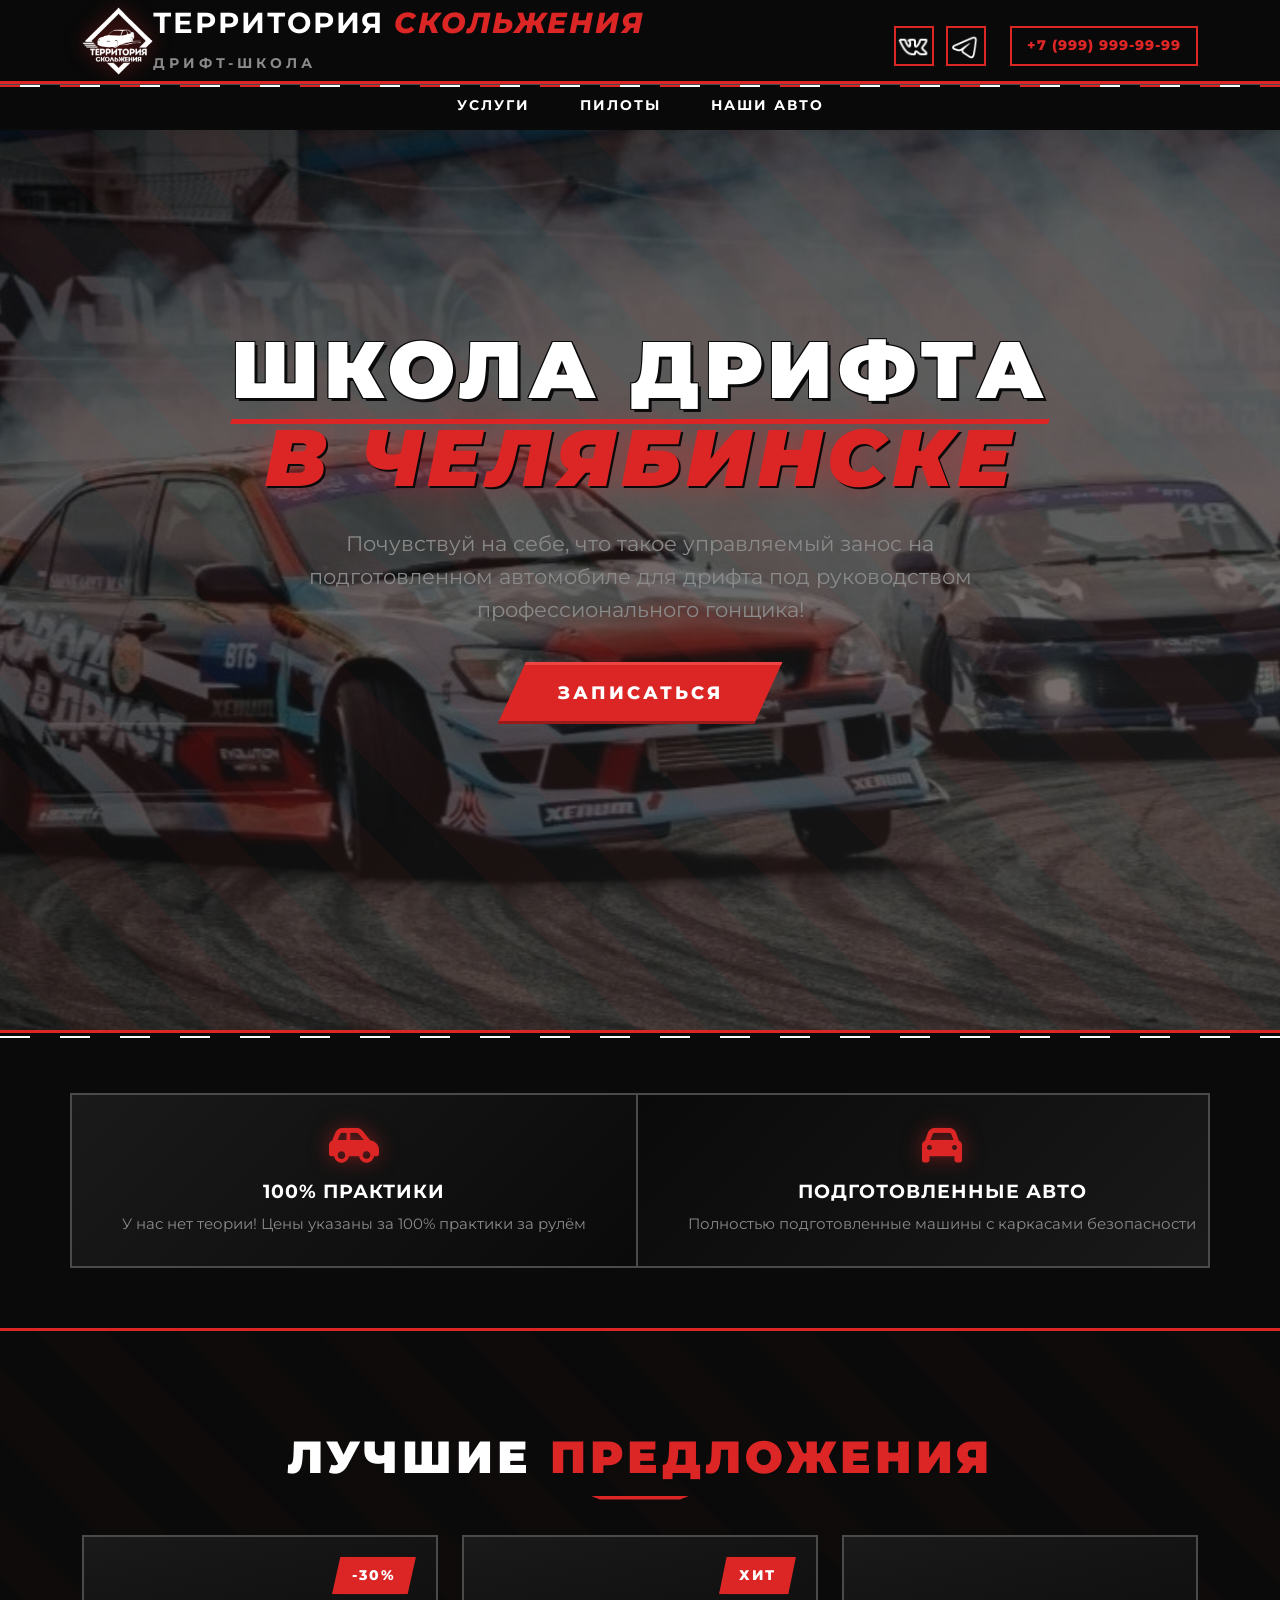
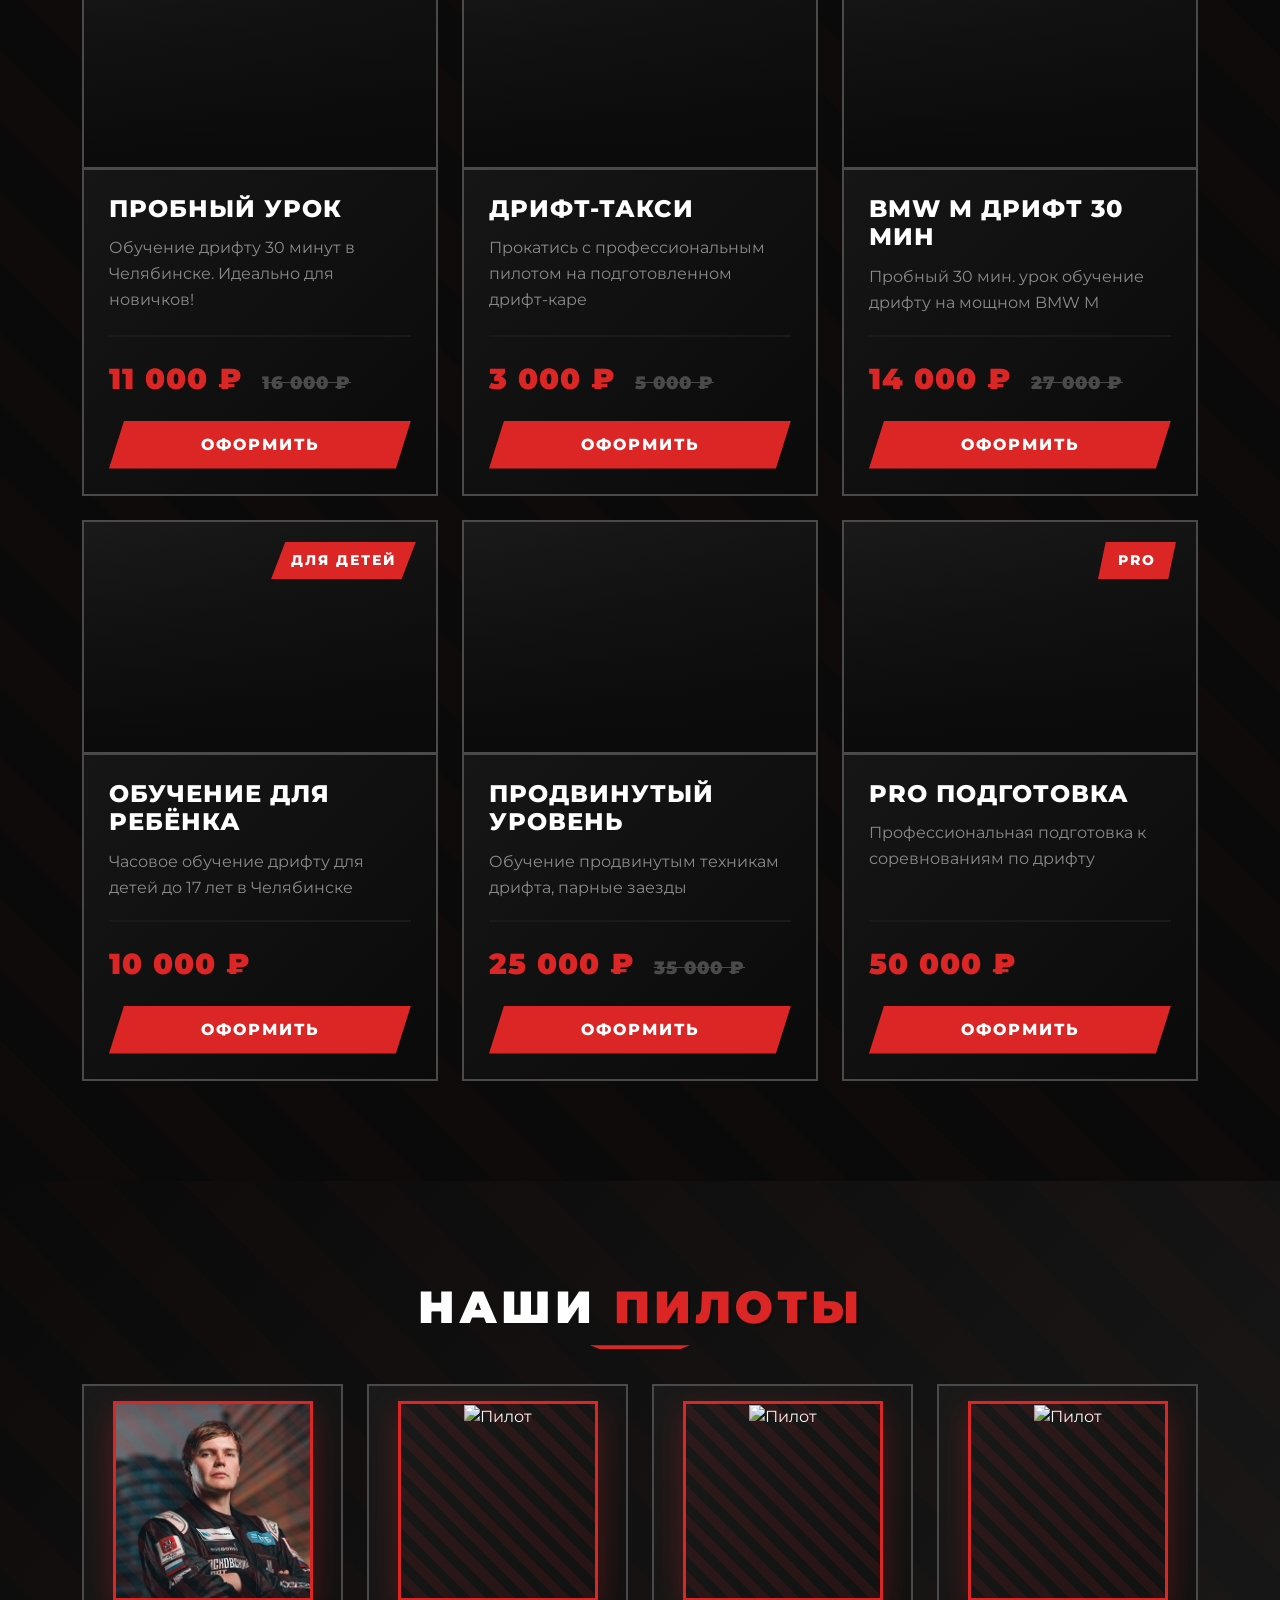
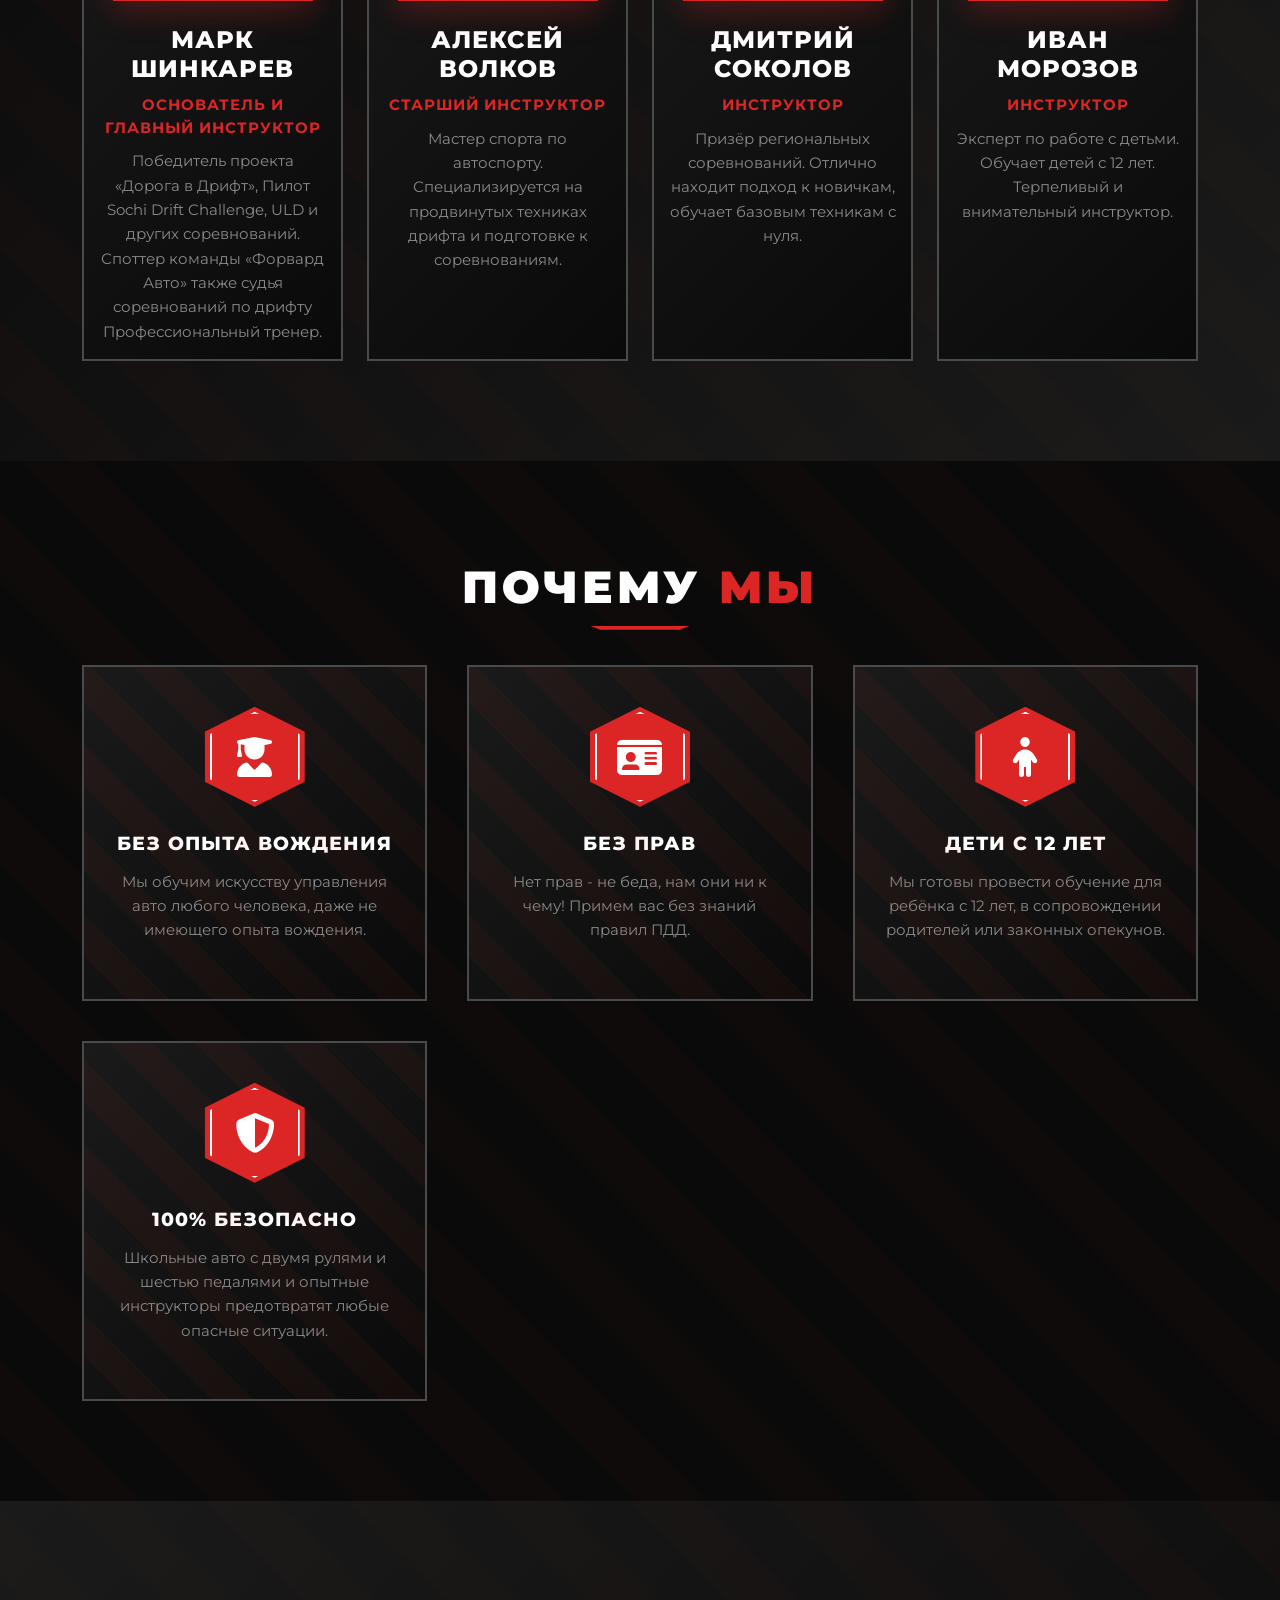
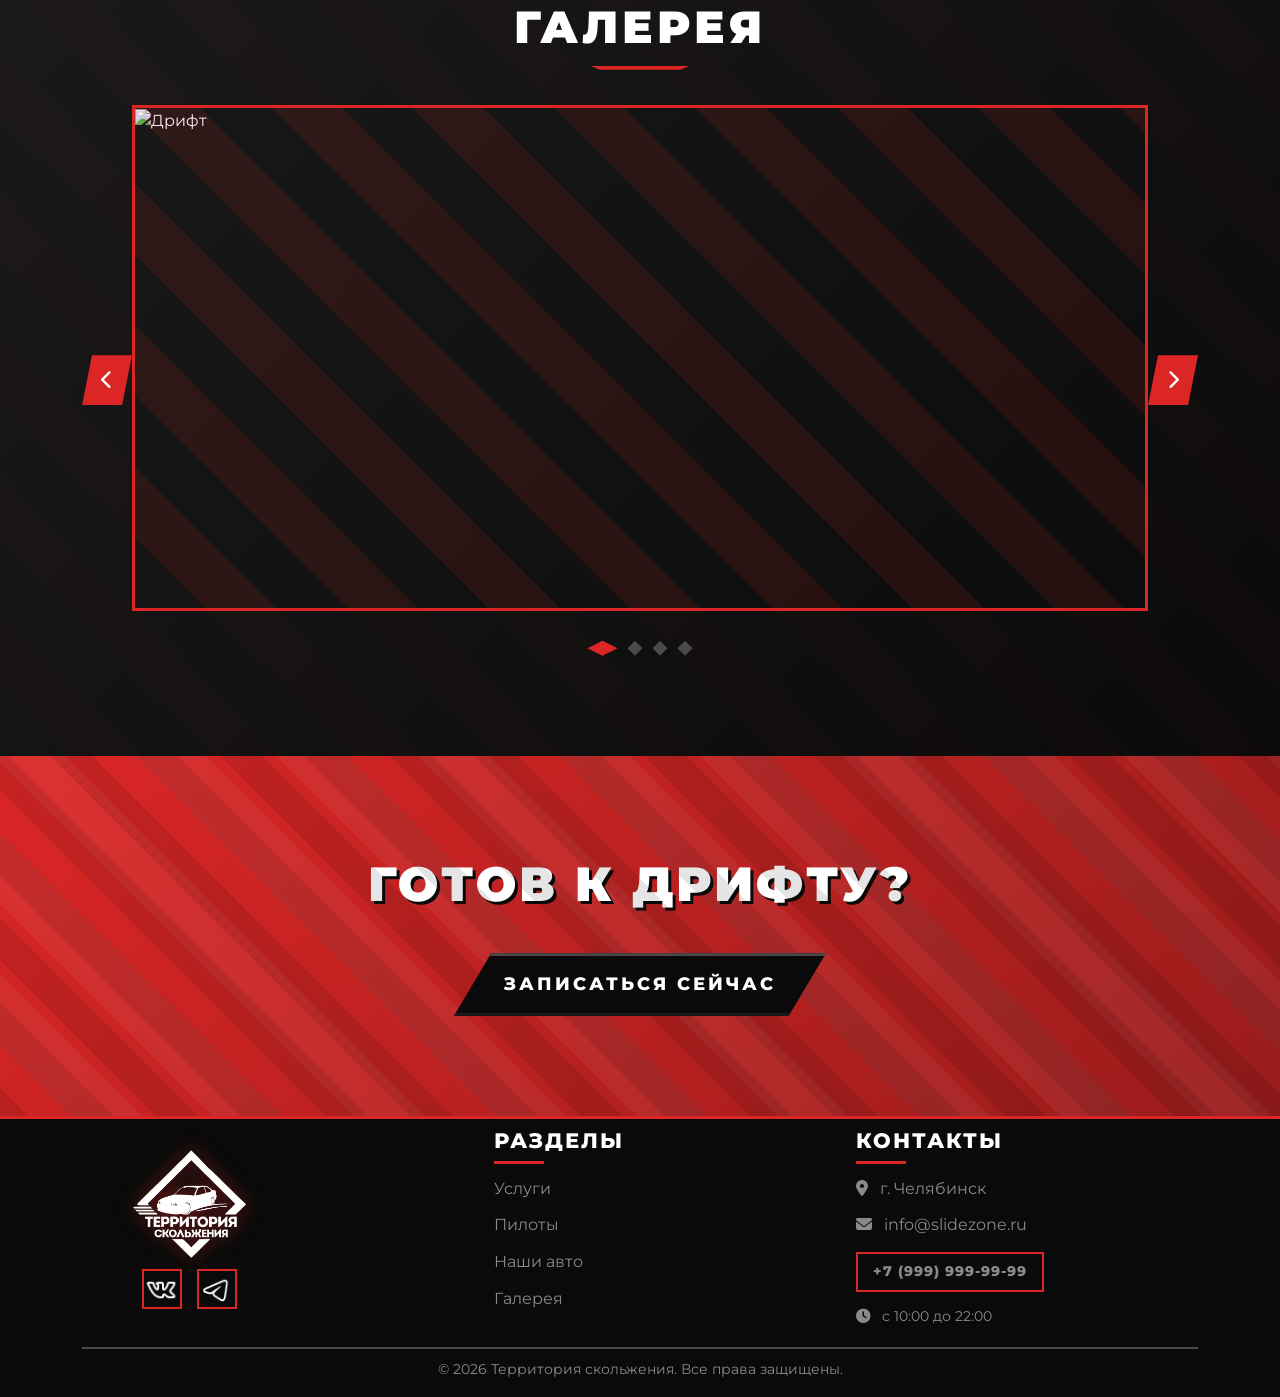
==== index.html @ b9ebabe1 "Add files via upload" ====
<!-- index.html -->
<!DOCTYPE html>
<html lang="ru">
  <head>
    <meta charset="utf-8" />
    <meta name="viewport" content="width=device-width, initial-scale=1" />
    <title>Территория скольжения — дрифт школа в Челябинске</title>
    <link
      href="https://cdn.jsdelivr.net/npm/bootstrap@5.3.3/dist/css/bootstrap.min.css"
      rel="stylesheet"
    />
    <link
      rel="stylesheet"
      href="https://cdnjs.cloudflare.com/ajax/libs/font-awesome/6.4.0/css/all.min.css"
    />
    <link
      href="https://fonts.googleapis.com/css2?family=Montserrat:ital,wght@0,400;0,600;0,700;1,600&display=swap"
      rel="stylesheet"
    />
    <link rel="stylesheet" href="style.css" />
  </head>
  <body>
    <!-- NAVBAR WRAPPER -->
    <nav class="navbar-wrapper fixed-top">
      <div class="navbar-top-section" id="navbarTop">
        <div class="container">
          <div class="navbar-top">
            <a class="navbar-brand d-flex align-items-center" href="index.html">
              <img src="img/image-Photoroom (1).png" alt="Logo" class="logo" />
              <div>
                Территория <span>скольжения</span> <br /><small
                  >дрифт-школа</small
                >
              </div>
            </a>

            <div class="socials">
              <a
                href="https://vk.com/slidezone74"
                target="_blank"
                class="social-link"
                aria-label="VKontakte"
              >
                <img src="img/icons8-vk-50.png" class="soc" />
              </a>
              <a
                href="https://t.me/yourpage"
                target="_blank"
                class="social-link"
                aria-label="Telegram"
              >
                <img src="img/icons8-телеграм-50.png" class="soc" />
              </a>
              <a href="tel:+79999999999" class="nav-phone header-phone"
                >+7 (999) 999-99-99</a>
            </div>
          </div>
        </div>
      </div>

      <div class="navbar-bottom-section" id="navbarBottom">
        <div class="container">
          <ul class="nav-bottom-list">
            <li class="nav-bottom-item">
              <a href="/services.html" class="nav-bottom-link">УСЛУГИ</a>
            </li>
            <li class="nav-bottom-item">
              <a href="#pilots" class="nav-bottom-link">ПИЛОТЫ</a>
            </li>
            <li class="nav-bottom-item">
              <a href="/cars.html" class="nav-bottom-link">НАШИ АВТО</a>
            </li>
          </ul>
        </div>
      </div>
    </nav>
    <!-- HERO SECTION -->
    <section class="hero">
      <div class="hero-content">
        <h1 class="hero-title">
          <span class="line-1">ШКОЛА ДРИФТА</span>
          <span class="line-2">В ЧЕЛЯБИНСКЕ</span>
        </h1>
        <p class="hero-subtitle">
          Почувствуй на себе, что такое управляемый занос на подготовленном
          автомобиле для дрифта под руководством профессионального гонщика!
        </p>
        <a href="#offers" class="btn-hero">Записаться</a>
      </div>
    </section>

    <!-- AUTO-SCROLL STRIP -->
    <section class="scroll-strip-section">
      <div class="scroll-strip-container">
        <div class="scroll-strip-wrapper">
          <div class="scroll-strip" id="scrollStrip">
            <div class="scroll-item">
              <i class="fas fa-car-side"></i>
              <h4>100% практики</h4>
              <p>У нас нет теории! Цены указаны за 100% практики за рулём</p>
            </div>
            <div class="scroll-item">
              <i class="fas fa-car"></i>
              <h4>Подготовленные авто</h4>
              <p>Полностью подготовленные машины с каркасами безопасности</p>
            </div>
            <div class="scroll-item">
              <i class="fas fa-shield-alt"></i>
              <h4>Без ответственности</h4>
              <p>На вас нет никакой материальной ответственности за поломку</p>
            </div>
            <div class="scroll-item">
              <i class="fas fa-user-graduate"></i>
              <h4>Без опыта</h4>
              <p>Обучим искусству управления авто любого человека</p>
            </div>
            <div class="scroll-item">
              <i class="fas fa-id-card"></i>
              <h4>Без прав</h4>
              <p>Нет прав - не беда, примем вас без знаний правил ПДД</p>
            </div>
            <div class="scroll-item">
              <i class="fas fa-child"></i>
              <h4>Дети с 12 лет</h4>
              <p>Готовы провести обучение для ребёнка с 12 лет</p>
            </div>
            <div class="scroll-item">
              <i class="fas fa-car-side"></i>
              <h4>100% практики</h4>
              <p>У нас нет теории! Цены указаны за 100% практики за рулём</p>
            </div>
            <div class="scroll-item">
              <i class="fas fa-car"></i>
              <h4>Подготовленные авто</h4>
              <p>Полностью подготовленные машины с каркасами безопасности</p>
            </div>
            <div class="scroll-item">
              <i class="fas fa-shield-alt"></i>
              <h4>Без ответственности</h4>
              <p>На вас нет никакой материальной ответственности за поломку</p>
            </div>
            <div class="scroll-item">
              <i class="fas fa-user-graduate"></i>
              <h4>Без опыта</h4>
              <p>Обучим искусству управления авто любого человека</p>
            </div>
          </div>
        </div>
      </div>
    </section>

    <!-- BEST OFFERS SECTION -->
    <section id="offers" class="section offers-section">
      <div class="container">
        <h2 class="section-title">ЛУЧШИЕ <span>ПРЕДЛОЖЕНИЯ</span></h2>

        <div class="row g-4">
          <div class="col-lg-4 col-md-6">
            <div class="offer-card">
              <div
                class="offer-image"
                style="
                  background-image: url('https://images.unsplash.com/photo-1611016736463-136487a1da2f?w=800&q=80');">
                <span class="offer-badge">-30%</span>
              </div>
              <div class="offer-body">
                <h3 class="offer-title">Пробный урок</h3>
                <p class="offer-description">
                  Обучение дрифту 30 минут в Челябинске. Идеально для новичков!
                </p>
                <div class="offer-footer">
                  <div class="offer-price">
                    11 000 ₽
                    <span class="old-price">16 000 ₽</span>
                  </div>
                  <button class="btn-offer">Оформить</button>
                </div>
              </div>
            </div>
          </div>

          <div class="col-lg-4 col-md-6">
            <div class="offer-card">
              <div
                class="offer-image"
                style="
                  background-image: url('https://images.unsplash.com/photo-1568605117036-5fe5e7bab0b7?w=800&q=80');">
                <span class="offer-badge">ХИТ</span>
              </div>
              <div class="offer-body">
                <h3 class="offer-title">Дрифт-такси</h3>
                <p class="offer-description">
                  Прокатись с профессиональным пилотом на подготовленном
                  дрифт-каре
                </p>
                <div class="offer-footer">
                  <div class="offer-price">
                    3 000 ₽
                    <span class="old-price">5 000 ₽</span>
                  </div>
                  <button class="btn-offer">Оформить</button>
                </div>
              </div>
            </div>
          </div>

          <div class="col-lg-4 col-md-6">
            <div class="offer-card">
              <div
                class="offer-image"
                style="
                  background-image: url('https://images.unsplash.com/photo-1492144534655-ae79c964c9d7?w=800&q=80');"></div>
              <div class="offer-body">
                <h3 class="offer-title">BMW M Дрифт 30 мин</h3>
                <p class="offer-description">
                  Пробный 30 мин. урок обучение дрифту на мощном BMW M
                </p>
                <div class="offer-footer">
                  <div class="offer-price">
                    14 000 ₽
                    <span class="old-price">27 000 ₽</span>
                  </div>
                  <button class="btn-offer">Оформить</button>
                </div>
              </div>
            </div>
          </div>

          <div class="col-lg-4 col-md-6">
            <div class="offer-card">
              <div
                class="offer-image"
                style="
                  background-image: url('https://images.unsplash.com/photo-1503376780353-7e6692767b70?w=800&q=80');">
                <span class="offer-badge">ДЛЯ ДЕТЕЙ</span>
              </div>
              <div class="offer-body">
                <h3 class="offer-title">Обучение для ребёнка</h3>
                <p class="offer-description">
                  Часовое обучение дрифту для детей до 17 лет в Челябинске
                </p>
                <div class="offer-footer">
                  <div class="offer-price">10 000 ₽</div>
                  <button class="btn-offer">Оформить</button>
                </div>
              </div>
            </div>
          </div>

          <div class="col-lg-4 col-md-6">
            <div class="offer-card">
              <div
                class="offer-image"
                style="
                  background-image: url('https://images.unsplash.com/photo-1552519507-da3b142c6e3d?w=800&q=80');"></div>
              <div class="offer-body">
                <h3 class="offer-title">Продвинутый уровень</h3>
                <p class="offer-description">
                  Обучение продвинутым техникам дрифта, парные заезды
                </p>
                <div class="offer-footer">
                  <div class="offer-price">
                    25 000 ₽
                    <span class="old-price">35 000 ₽</span>
                  </div>
                  <button class="btn-offer">Оформить</button>
                </div>
              </div>
            </div>
          </div>

          <div class="col-lg-4 col-md-6">
            <div class="offer-card">
              <div
                class="offer-image"
                style="
                  background-image: url('https://images.unsplash.com/photo-1618843479313-40f8afb4aa48?w=800&q=80');">
                <span class="offer-badge">PRO</span>
              </div>
              <div class="offer-body">
                <h3 class="offer-title">PRO подготовка</h3>
                <p class="offer-description">
                  Профессиональная подготовка к соревнованиям по дрифту
                </p>
                <div class="offer-footer">
                  <div class="offer-price">50 000 ₽</div>
                  <button class="btn-offer">Оформить</button>
                </div>
              </div>
            </div>
          </div>
        </div>
      </div>
    </section>

    <!-- PILOTS SECTION -->
    <section id="pilots" class="section pilots-section">
      <div class="container">
        <h2 class="section-title">НАШИ <span>ПИЛОТЫ</span></h2>
        <div class="row g-4">
          <div class="col-lg-3 col-md-6">
            <div class="pilot-card">
              <div class="pilot-photo">
                <img src="img/pilot1.jpg" alt="Пилот" />
              </div>
              <h3 class="pilot-name">Марк Шинкарев</h3>
              <p class="pilot-role">Основатель и главный инструктор</p>
              <p class="pilot-bio">
                Победитель проекта «Дорога в Дрифт», Пилот Sochi Drift
                Challenge, ULD и других соревнований. Споттер команды «Форвард
                Авто» также судья соревнований по дрифту Профессиональный
                тренер.
              </p>
            </div>
          </div>

          <div class="col-lg-3 col-md-6">
            <div class="pilot-card">
              <div class="pilot-photo">
                <img
                  src="https://images.unsplash.com/photo-1500648767791-00dcc994a43e?w=400&q=80"
                  alt="Пилот"/>
              </div>
              <h3 class="pilot-name">Алексей Волков</h3>
              <p class="pilot-role">Старший инструктор</p>
              <p class="pilot-bio">
                Мастер спорта по автоспорту. Специализируется на продвинутых
                техниках дрифта и подготовке к соревнованиям.
              </p>
            </div>
          </div>

          <div class="col-lg-3 col-md-6">
            <div class="pilot-card">
              <div class="pilot-photo">
                <img
                  src="https://images.unsplash.com/photo-1472099645785-5658abf4ff4e?w=400&q=80"
                  alt="Пилот"/>
              </div>
              <h3 class="pilot-name">Дмитрий Соколов</h3>
              <p class="pilot-role">Инструктор</p>
              <p class="pilot-bio">
                Призёр региональных соревнований. Отлично находит подход к
                новичкам, обучает базовым техникам с нуля.</p>
            </div>
          </div>

          <div class="col-lg-3 col-md-6">
            <div class="pilot-card">
              <div class="pilot-photo">
                <img
                  src="https://images.unsplash.com/photo-1519085360753-af0119f7cbe7?w=400&q=80"
                  alt="Пилот"/>
              </div>
              <h3 class="pilot-name">Иван Морозов</h3>
              <p class="pilot-role">Инструктор</p>
              <p class="pilot-bio">
                Эксперт по работе с детьми. Обучает детей с 12 лет. Терпеливый и
                внимательный инструктор.
              </p>
            </div>
          </div>
        </div>
      </div>
    </section>

    <!-- FEATURES SECTION -->
    <section class="section features-section">
      <div class="container">
        <h2 class="section-title">ПОЧЕМУ <span>МЫ</span></h2>
        <div class="features-grid">
          <div class="feature-item">
            <div class="feature-icon">
              <i class="fas fa-user-graduate"></i>
            </div>
            <h3 class="feature-title">БЕЗ ОПЫТА ВОЖДЕНИЯ</h3>
            <p class="feature-text">
              Мы обучим искусству управления авто любого человека, даже не
              имеющего опыта вождения.</p>
          </div>

          <div class="feature-item">
            <div class="feature-icon">
              <i class="fas fa-id-card"></i>
            </div>
            <h3 class="feature-title">БЕЗ ПРАВ</h3>
            <p class="feature-text">
              Нет прав - не беда, нам они ни к чему! Примем вас без знаний
              правил ПДД.</p>
          </div>

          <div class="feature-item">
            <div class="feature-icon">
              <i class="fas fa-child"></i>
            </div>
            <h3 class="feature-title">ДЕТИ С 12 ЛЕТ</h3>
            <p class="feature-text">
              Мы готовы провести обучение для ребёнка с 12 лет, в сопровождении
              родителей или законных опекунов.</p>
          </div>

          <div class="feature-item">
            <div class="feature-icon">
              <i class="fas fa-shield-alt"></i>
            </div>
            <h3 class="feature-title">100% БЕЗОПАСНО</h3>
            <p class="feature-text">
              Школьные авто с двумя рулями и шестью педалями и опытные
              инструкторы предотвратят любые опасные ситуации.</p>
          </div>
        </div>
      </div>
    </section>

    <!-- GALLERY SECTION -->
    <section id="gallery" class="section gallery-section">
      <div class="container">
        <h2 class="section-title">ГАЛЕРЕЯ</h2>

        <div class="gallery-container">
          <button class="gallery-nav prev" onclick="changeGallery(-1)">
            <i class="fas fa-chevron-left"></i>
          </button>

          <div class="gallery-slider">
            <div class="gallery-track" id="galleryTrack">
              <div class="gallery-item">
                <img
                  src="https://images.unsplash.com/photo-1611016736463-136487a1da2f?w=1400&q=80"
                  alt="Дрифт"/>
              </div>
              <div class="gallery-item">
                <img
                  src="https://images.unsplash.com/photo-1568605117036-5fe5e7bab0b7?w=1400&q=80"
                  alt="Дрифт"/>
              </div>
              <div class="gallery-item">
                <img
                  src="https://images.unsplash.com/photo-1492144534655-ae79c964c9d7?w=1400&q=80"
                  alt="Дрифт"/>
              </div>
              <div class="gallery-item">
                <img
                  src="https://images.unsplash.com/photo-1503376780353-7e6692767b70?w=1400&q=80"
                  alt="Дрифт"/>
              </div>
            </div>
          </div>

          <button class="gallery-nav next" onclick="changeGallery(1)">
            <i class="fas fa-chevron-right"></i>
          </button>

          <div class="gallery-dots">
            <span class="gallery-dot active" onclick="goToGallery(0)"></span>
            <span class="gallery-dot" onclick="goToGallery(1)"></span>
            <span class="gallery-dot" onclick="goToGallery(2)"></span>
            <span class="gallery-dot" onclick="goToGallery(3)"></span>
          </div>
        </div>
      </div>
    </section>

    <!-- CTA SECTION -->
    <section class="cta">
      <div class="container">
        <h2>Готов к дрифту?</h2>
        <a href="#offers" class="btn-cta">Записаться сейчас</a>
      </div>
    </section>

    <!-- FOOTER -->
    <footer>
      <div class="container">
        <div class="footer-content">
          <div class="footer-section">
            <img
              src="img/image-Photoroom (1).png"
              alt="Логотип"
              class="footer-logo"/>
            <div class="footer-socials">
              <a
                href="https://vk.com/slidezone74"
                target="_blank"
                class="social-link sl2"
                aria-label="VKontakte">
                <img src="img/icons8-vk-50.png" class="soc sl2" />
              </a>
              <a
                href="https://t.me/yourpage"
                target="_blank"
                class="social-link sl2"
                aria-label="Telegram">
                <img src="img/icons8-телеграм-50.png" class="soc sl2" />
              </a>
            </div>
          </div>

          <div class="footer-section">
            <h4>Разделы</h4>
            <p><a href="/services.html">Услуги</a></p>
            <p><a href="/index.html#pilots">Пилоты</a></p>
            <p><a href="/cars.html">Наши авто</a></p>
            <p><a href="#gallery">Галерея</a></p>
          </div>

          <div class="footer-section"> 
            <h4>Контакты</h4>
            <p><i class="fas fa-map-marker-alt me-2"></i> г. Челябинск</p>
            <p><i class="fas fa-envelope me-2"></i> info@slidezone.ru</p> 
            <a href="tel:+79999999999" class="nav-phone footer-phone"
              >+7 (999) 999-99-99</a>
            <p class="clock">
              <i class="fas fa-clock me-2"></i> с 10:00 до 22:00
            </p>
          </div>
        </div>

        <div class="footer-bottom">
          <p>&copy; 2026 Территория скольжения. Все права защищены.</p>
        </div>
      </div>
    </footer>

    <script src="https://cdn.jsdelivr.net/npm/bootstrap@5.3.3/dist/js/bootstrap.bundle.min.js"></script>
    <script>
      let lastScroll = 0;
      const navbarTop = document.getElementById("navbarTop");

      window.addEventListener("scroll", () => {
        const currentScroll = window.scrollY;

        if (currentScroll <= 0) {
          navbarTop.classList.remove("hidden");
          return;
        }

        if (currentScroll > lastScroll && currentScroll > 100) {
          navbarTop.classList.add("hidden");
        } else {
          navbarTop.classList.remove("hidden");
        }

        lastScroll = currentScroll;
      });

      let scrollPosition = 0;
      const scrollStrip = document.getElementById("scrollStrip");
      const scrollAmount = 400;

      function scrollStripControl(direction) {
        if (direction === "prev") {
          scrollPosition = Math.max(0, scrollPosition - scrollAmount);
        } else {
          const maxScroll =
            scrollStrip.scrollWidth - scrollStrip.parentElement.clientWidth;
          scrollPosition = Math.min(maxScroll, scrollPosition + scrollAmount);
        }
        scrollStrip.style.transform = `translateX(-${scrollPosition}px)`;
      }

      let currentGalleryIndex = 0;
      const galleryTrack = document.getElementById("galleryTrack");
      const totalGalleryItems = 4;

      function changeGallery(direction) {
        currentGalleryIndex =
          (currentGalleryIndex + direction + totalGalleryItems) %
          totalGalleryItems;
        updateGallery();
      }

      function goToGallery(index) {
        currentGalleryIndex = index;
        updateGallery();
      }

      function updateGallery() {
        galleryTrack.style.transform = `translateX(-${
          currentGalleryIndex * 100
        }%)`;
        document.querySelectorAll(".gallery-dot").forEach((dot, index) => {
          dot.classList.toggle("active", index === currentGalleryIndex);
        });
      }

      setInterval(() => {
        changeGallery(1);
      }, 5000);

      document.querySelectorAll('a[href^="#"]').forEach((anchor) => {
        anchor.addEventListener("click", function (e) {
          e.preventDefault();
          const target = document.querySelector(this.getAttribute("href"));
          if (target) {
            target.scrollIntoView({
              behavior: "smooth",
              block: "start",
            });
          }
        });
      });
    </script>
  </body>
</html>
---- style.css ----
* {
  margin: 0;
  padding: 0;
  box-sizing: border-box;
}

html {
  scroll-behavior: smooth;
}

body {
  font-family: 'Montserrat', sans-serif;
  background: #0a0a0a;
  color: #fff;
  overflow-x: hidden;
  padding-top: 130px;
}

:root {
  /* Цветовая палитра как на ливрее */
  --primary-red: #dc2626;
  --bright-red: #ef4444;
  --dark-red: #991b1b;
  --black: #0a0a0a;
  --dark-gray: #1a1a1a;
  --medium-gray: #4a4a4a;
  --light-gray: #8a8a8a;
  --white: #ffffff;
  --silver: #d1d5db;
}

/* --- NAVBAR WRAPPER --- */
.navbar-wrapper {
  z-index: 1000;
}

/* --- TOP NAVBAR --- */
.navbar-top-section {
  background: rgba(10, 10, 10, 0.98);
  backdrop-filter: blur(10px);
  padding: 6px 0;
  border-bottom: 3px solid var(--primary-red);
  transition: all 0.7s ease; 
  overflow: hidden;
  max-height: 100px; 
  opacity: 1;
  position: relative;
}

.navbar-top-section::after {
  content: '';
  position: absolute;
  bottom: -3px;
  left: 0;
  width: 100%;
  height: 3px;
  background: linear-gradient(90deg, 
    transparent 0%, 
    var(--primary-red) 20%, 
    var(--white) 50%, 
    var(--primary-red) 80%, 
    transparent 100%);
}

.navbar-top-section.hidden {
  max-height: 0;
  opacity: 0;
  padding: 0 !important;
  border: none;
}

.navbar-top {
  display: flex;
  justify-content: space-between;
  align-items: center;
}

.logo {
  height: 68px;
  filter: drop-shadow(0 0 10px rgba(220, 38, 38, 0.5));
}

.navbar-brand {
  font-family: 'Montserrat', sans-serif;
  font-size: 1.8rem;
  line-height: 1.2;
  color: #fff !important;
  text-decoration: none;
  font-weight: 700;
  text-transform: uppercase;
  letter-spacing: 2px;
}

.navbar-brand:hover { opacity: 0.9; }
.navbar-brand span { 
  font-style: italic; 
  font-weight: 800; 
  color: var(--primary-red);
  text-shadow: 2px 2px 0px var(--black);
}
.navbar-brand small { 
  font-size: 0.9rem; 
  letter-spacing: 4px; 
  color: var(--light-gray);
  text-transform: uppercase;
}

/* --- BOTTOM NAVBAR --- */
.navbar-bottom-section {
  background: rgba(10, 10, 10, 0.98);
  backdrop-filter: blur(10px);
  border-top: 1px solid var(--medium-gray);
  padding: 5px 0;
  transition: all 0.4s ease;
  position: relative;
}

.navbar-bottom-section::before {
  content: '';
  position: absolute;
  top: 0;
  left: 0;
  width: 100%;
  height: 2px;
  background: repeating-linear-gradient(
    90deg,
    var(--primary-red),
    var(--primary-red) 20px,
    var(--white) 20px,
    var(--white) 40px,
    var(--black) 40px,
    var(--black) 60px
  );
}

.navbar-top-section.hidden + .navbar-bottom-section {
  padding: 10px 0;
  box-shadow: 0 2px 20px rgba(0, 0, 0, 0.8);
}

.nav-bottom-list {
  display: flex;
  gap: 50px;
  list-style: none;
  margin: 0;
  padding: 0;
  justify-content: center;
}

.nav-bottom-link {
  color: #fff;
  text-decoration: none;
  font-size: 0.9rem;
  font-weight: 700;
  letter-spacing: 2px;
  padding: 5px 0;
  display: inline-block;
  transition: all 0.3s ease;
  position: relative;
  text-transform: uppercase;
}

.nav-bottom-link::after {
  content: '';
  position: absolute;
  bottom: 0;
  left: 0;
  width: 0;
  height: 3px;
  background: var(--primary-red);
  transition: width 0.3s ease;
}

.nav-bottom-link:hover { 
  color: var(--primary-red); 
  transform: translateY(-2px); 
}
.nav-bottom-link:hover::after { 
  width: 100%; 
}
.nav-bottom-link:focus { 
  outline: none; 
  color: var(--bright-red); 
}

/* --- SOCIALS --- */
.socials { display: flex; gap: 12px; }
.social-link {
  display: inline-flex;
  align-items: center;
  justify-content: center;
  margin-top: 10px;
  width: 40px;
  height: 40px;
  border-radius: 0;
  background: var(--black);
  border: 2px solid var(--primary-red);
  transition: all 0.3s ease;
  position: relative;
  overflow: hidden;
}

.social-link::before {
  content: '';
  position: absolute;
  top: 0;
  left: -100%;
  width: 100%;
  height: 100%;
  background: var(--primary-red);
  transition: left 0.3s ease;
  z-index: 0;
}

.social-link:hover::before {
  left: 0;
}

.soc {
  height: 38px;
  width: auto;
  filter: brightness(0) invert(1);
  transition: all 0.3s ease;
  position: relative;
  z-index: 1;
}

.social-link:hover {
  border-color: var(--white);
  transform: translateY(-3px) scale(1.1);
  box-shadow: 0 5px 20px rgba(220, 38, 38, 0.6);
}

.social-link:hover .soc {
  filter: brightness(0) invert(1);
}

.nav-phone { 
  display: inline-flex;
  align-items: center;
  justify-content: center;
  height: 40px;
  padding: 0 15px;
  margin: 0;
  margin-left: 12px;
  background: transparent;
  border: 2px solid var(--primary-red);
  border-radius: 0; 
  color: var(--primary-red); 
  font-size: 0.85rem;
  font-weight: 800;
  text-transform: uppercase;
  letter-spacing: 1px;
  text-decoration: none;
  position: relative;
  overflow: hidden;
  transition: all 0.3s ease;
  z-index: 1; 
}

.nav-phone::before {
  content: '';
  position: absolute;
  top: 0;
  left: -100%;
  width: 100%;
  height: 100%;
  background: var(--primary-red);
  transition: left 0.3s ease;
  z-index: -10;
}

.nav-phone:hover::before {
  left: 0;
}

.nav-phone:hover { 
  color: var(--white) !important;
  border-color: var(--white); 
  transform: translateY(-3px) scale(1.05);
  box-shadow: 0 5px 20px rgba(220, 38, 38, 0.6);
}

.header-phone {
  margin-top: 10px;
}

/* --- HERO --- */
.hero {
  min-height: 100vh;
  display: flex;
  align-items: center;
  justify-content: center;
  position: relative;
  background: linear-gradient(135deg, #0a0a0a 0%, #1a1a1a 50%, #2a2a2a 100%);
  overflow: hidden;
}

.hero::before {
  content: '';
  position: absolute;
  top: 0; left: 0; right: 0; bottom: 0;
  background: url('img/baner.jpg') center/cover;
  opacity: 0.4;
  z-index: 0;
}

.hero::after {
  content: '';
  position: absolute;
  top: 0; left: 0; right: 0; bottom: 0;
  background: 
    repeating-linear-gradient(
      45deg,
      transparent,
      transparent 50px,
      rgba(220, 38, 38, 0.05) 50px,
      rgba(220, 38, 38, 0.05) 100px
    );
  z-index: 1;
  pointer-events: none;
}

.hero-content { 
  position: relative; 
  z-index: 2; 
  text-align: center; 
  padding: 80px 40px; 
}

.hero-title {
  font-size: 5rem;
  font-weight: 900;
  line-height: 1.1;
  margin-bottom: 25px;
  text-transform: uppercase;
  letter-spacing: 5px;
  animation: fadeInUp 1s ease;
  position: relative;
}

.hero-title .line-1 {
  display: block;
  color: var(--white);
  text-shadow: 
    3px 3px 0 var(--black),
    -1px -1px 0 var(--black),
    1px -1px 0 var(--black),
    -1px 1px 0 var(--black);
  position: relative;
}

.hero-title .line-1::after {
  content: '';
  position: absolute;
  bottom: -10px;
  left: 0;
  width: 100%;
  height: 5px;
  background: var(--primary-red);
  transform: skewX(-20deg);
}

.hero-title .line-2 {
  display: block;
  color: var(--primary-red);
  font-style: italic;
  font-weight: 900;
  text-shadow: 
    2px 2px 0 var(--black),
    0 0 30px rgba(220, 38, 38, 0.5);
}

.hero-subtitle {
  font-size: 1.3rem;
  color: var(--light-gray);
  margin-bottom: 35px;
  max-width: 700px;
  margin-left: auto;
  margin-right: auto;
  animation: fadeInUp 1s ease 0.2s backwards;
  line-height: 1.6;
}

.btn-hero {
  background: var(--primary-red);
  border: none;
  padding: 18px 60px;
  font-size: 1.1rem;
  font-weight: 800;
  letter-spacing: 3px;
  text-transform: uppercase;
  color: var(--white);
  border-radius: 0;
  transition: all 0.3s ease;
  box-shadow: 
    0 10px 30px rgba(220, 38, 38, 0.4),
    inset 0 -3px 0 var(--dark-red),
    inset 0 3px 0 var(--bright-red);
  animation: fadeInUp 1s ease 0.4s backwards;
  text-decoration: none;
  display: inline-block;
  margin-bottom: 110px;
  position: relative;
  clip-path: polygon(10% 0, 100% 0, 90% 100%, 0% 100%);
}

.btn-hero::before {
  content: '';
  position: absolute;
  top: 0;
  left: -100%;
  width: 100%;
  height: 100%;
  background: linear-gradient(90deg, transparent, rgba(255,255,255,0.3), transparent);
  transition: left 0.5s ease;
}

.btn-hero:hover::before {
  left: 100%;
}

.btn-hero:hover { 
  transform: translateY(-5px) scale(1.05); 
  box-shadow: 
    0 15px 40px rgba(220, 38, 38, 0.6),
    inset 0 -3px 0 var(--dark-red),
    inset 0 3px 0 var(--bright-red);
  background: var(--bright-red);
}

@keyframes fadeInUp {
  from { opacity: 0; transform: translateY(30px); }
  to { opacity: 1; transform: translateY(0); }
}

/* --- SECTIONS --- */
.section { 
  padding: 100px 0; 
  position: relative; 
}

.section::before {
  content: '';
  position: absolute;
  top: 0;
  left: 0;
  width: 100%;
  height: 100%;
  background: 
    repeating-linear-gradient(
      45deg,
      transparent,
      transparent 50px,
      rgba(220, 38, 38, 0.02) 50px,
      rgba(220, 38, 38, 0.02) 100px
    );
  pointer-events: none;
}

.section-title {
  font-size: 2.8rem;
  font-weight: 900;
  text-align: center;
  margin-bottom: 50px;
  text-transform: uppercase;
  letter-spacing: 4px;
  position: relative;
}

.section-title::after {
  content: '';
  position: absolute;
  bottom: -15px;
  left: 50%;
  transform: translateX(-50%);
  width: 100px;
  height: 4px;
  background: var(--primary-red);
  clip-path: polygon(0 0, 100% 0, 90% 100%, 10% 100%);
}

.title2 {
  margin-top: -50px;
}

.section-title span {
  color: var(--primary-red);
  position: relative;
  text-shadow: 2px 2px 0 var(--black);
}

/* --- SCROLL STRIP --- */
.scroll-strip-section { 
  background: var(--black); 
  padding: 60px 0; 
  overflow: hidden;
  border-top: 3px solid var(--primary-red);
  border-bottom: 3px solid var(--primary-red);
  position: relative;
}

.scroll-strip-section::before {
  content: '';
  position: absolute;
  top: 3px;
  left: 0;
  width: 100%;
  height: 2px;
  background: repeating-linear-gradient(
    90deg,
    var(--white),
    var(--white) 30px,
    var(--black) 30px,
    var(--black) 60px
  );
}

.scroll-strip-container { 
  max-width: 1200px; 
  margin: 0 auto; 
  position: relative; 
  padding: 0 30px; 
}

.scroll-strip-wrapper { 
  overflow: hidden; 
  border-radius: 0;
  background: var(--dark-gray);
  border: 2px solid var(--medium-gray);
  position: relative;
}

/* .scroll-strip-wrapper::before {
  content: '⚡';
  position: absolute;
  top: 50%;
  left: 10px;
  transform: translateY(-50%);
  font-size: 2rem;
  color: var(--primary-red);
  z-index: 10;
} */

.scroll-strip { 
  display: flex; 
  animation: scrollLeft 30s linear infinite; 
  width: fit-content; 
}

.scroll-strip:hover { 
  animation-play-state: paused; 
}

.scroll-item {
  flex-shrink: 0;
  padding: 30px 50px;
  text-align: center;
  border-right: 2px solid var(--medium-gray);
  min-width: 400px;
  position: relative;
  background: linear-gradient(135deg, var(--dark-gray) 0%, var(--black) 100%);
}

.scroll-item:nth-child(even) {
  background: linear-gradient(135deg, var(--black) 0%, var(--dark-gray) 100%);
}

.scroll-item::before {
  content: '';
  position: absolute;
  top: 0;
  left: 0;
  width: 100%;
  height: 3px;
  background: var(--primary-red);
  transform: scaleX(0);
  transition: transform 0.3s ease;
}

.scroll-item:hover::before {
  transform: scaleX(1);
}

.scroll-item i { 
  font-size: 2.5rem; 
  color: var(--primary-red); 
  margin-bottom: 15px;
  text-shadow: 0 0 20px rgba(220, 38, 38, 0.5);
}

.scroll-item h4 { 
  font-size: 1.2rem; 
  margin-bottom: 10px; 
  color: var(--white);
  font-weight: 700;
  text-transform: uppercase;
  letter-spacing: 1px;
}

.scroll-item p { 
  color: var(--light-gray); 
  margin: 0; 
  font-size: 0.95rem; 
  line-height: 1.5;
}

@keyframes scrollLeft { 
  0% { transform: translateX(0); } 
  100% { transform: translateX(-50%); } 
}

/* --- OFFERS --- */
.offers-section { 
  background: var(--black);
}

.offer-card {
  background: linear-gradient(135deg, var(--dark-gray) 0%, var(--black) 100%);
  border-radius: 0;
  overflow: hidden;
  border: 2px solid var(--medium-gray);
  transition: all 0.3s ease;
  height: 100%;
  display: flex;
  flex-direction: column;
  position: relative;
}

.offer-card::before {
  content: '';
  position: absolute;
  top: 0;
  left: 0;
  width: 100%;
  height: 5px;
  background: var(--primary-red);
  transform: scaleX(0);
  transition: transform 0.3s ease;
}

.offer-card:hover::before {
  transform: scaleX(1);
}

.offer-card:hover { 
  transform: translateY(-15px); 
  border-color: var(--primary-red); 
  box-shadow: 
    0 20px 40px rgba(220, 38, 38, 0.3),
    0 0 0 1px var(--primary-red);
}

.offer-image {
  height: 230px; 
  background-size: cover; 
  background-position: center;
  position: relative; 
  overflow: hidden; 
  transition: transform 0.5s ease;
  flex-shrink: 0;
}

.offer-image::after {
  content: ''; 
  position: absolute; 
  top: 0; 
  left: 0; 
  right: 0; 
  bottom: 0;
  background: linear-gradient(to bottom, 
    transparent 0%, 
    rgba(10, 10, 10, 0.95) 100%);
}

.offer-image::before {
  content: '';
  position: absolute;
  top: 0;
  left: 0;
  right: 0;
  bottom: 0;
  background: repeating-linear-gradient(
    45deg,
    transparent,
    transparent 20px,
    rgba(220, 38, 38, 0.1) 20px,
    rgba(220, 38, 38, 0.1) 40px
  );
  z-index: 1;
  opacity: 0;
  transition: opacity 0.3s ease;
}

.offer-card:hover .offer-image::before {
  opacity: 1;
}

.offer-card:hover .offer-image { 
  transform: scale(1.1); 
}

.offer-badge {
  position: absolute; 
  top: 20px; 
  right: 20px;
  background: var(--primary-red);
  padding: 8px 20px; 
  border-radius: 0;
  font-weight: 800; 
  font-size: 0.9rem; 
  z-index: 2;
  text-transform: uppercase;
  letter-spacing: 2px;
  clip-path: polygon(10% 0, 100% 0, 90% 100%, 0% 100%);
  box-shadow: 0 5px 15px rgba(220, 38, 38, 0.5);
}

.offer-body { 
  padding: 25px; 
  position: relative; 
  display: flex;
  flex-direction: column;
  flex: 1;
  border-top: 3px solid var(--medium-gray);
}

.offer-card:hover .offer-body {
  border-top-color: var(--primary-red);
}

.offer-title { 
  font-size: 1.5rem; 
  margin-bottom: 12px; 
  color: var(--white);
  font-weight: 800;
  text-transform: uppercase;
  letter-spacing: 1px;
}

.offer-description { 
  color: var(--light-gray); 
  margin-bottom: 20px; 
  line-height: 1.6; 
  flex-grow: 1;
}

.offer-price { 
  font-size: 1.8rem; 
  font-weight: 900; 
  color: var(--primary-red); 
  margin-bottom: 20px;
  text-transform: uppercase;
  letter-spacing: 1px;
}

.offer-price .old-price { 
  font-size: 1.1rem; 
  color: var(--medium-gray); 
  text-decoration: line-through; 
  margin-left: 10px; 
}

.offer-footer {
  margin-top: auto; 
  padding-top: 20px;
  border-top: 2px solid var(--dark-gray);
}

.btn-offer {
  width: 100%; 
  background: var(--primary-red);
  border: none; 
  padding: 12px; 
  border-radius: 0;
  color: var(--white); 
  font-weight: 800;
  transition: all 0.3s ease; 
  text-transform: uppercase; 
  letter-spacing: 2px;
  position: relative;
  overflow: hidden;
  clip-path: polygon(5% 0, 100% 0, 95% 100%, 0% 100%);
}

.btn-offer::before {
  content: '';
  position: absolute;
  top: 0;
  left: -100%;
  width: 100%;
  height: 100%;
  background: linear-gradient(90deg, transparent, rgba(255,255,255,0.3), transparent);
  transition: left 0.5s ease;
}

.btn-offer:hover::before {
  left: 100%;
}

.btn-offer:hover { 
  transform: scale(1.05); 
  box-shadow: 0 5px 20px rgba(220, 38, 38, 0.6);
  background: var(--bright-red);
}

/* --- PILOTS --- */
.pilots-section { 
  background: linear-gradient(135deg, var(--black) 0%, var(--dark-gray) 100%); 
}

.pilot-card { 
  text-align: center; 
  padding: 15px;
  background: linear-gradient(135deg, var(--dark-gray) 0%, var(--black) 100%);
  border-radius: 0;
  border: 2px solid var(--medium-gray);
  transition: all 0.3s ease; 
  height: 100%;
  position: relative;
  overflow: hidden;
}

.pilot-card::before {
  content: '';
  position: absolute;
  top: 0;
  left: 0;
  width: 100%;
  height: 4px;
  background: var(--primary-red);
  transform: scaleX(0);
  transition: transform 0.3s ease;
}

.pilot-card:hover::before {
  transform: scaleX(1);
}

.pilot-card:hover { 
  transform: translateY(-10px); 
  border-color: var(--primary-red);
  box-shadow: 0 15px 30px rgba(220, 38, 38, 0.3);
}

.pilot-photo {
  width: 200px; 
  height: 200px; 
  border-radius: 0;
  margin: 0 auto 25px;
  overflow: hidden; 
  border: 3px solid var(--primary-red);
  box-shadow: 0 10px 30px rgba(220, 38, 38, 0.3);
  position: relative;
}

.pilot-photo::after {
  content: '';
  position: absolute;
  top: 0;
  left: 0;
  width: 100%;
  height: 100%;
  background: repeating-linear-gradient(
    45deg,
    transparent,
    transparent 10px,
    rgba(220, 38, 38, 0.1) 10px,
    rgba(220, 38, 38, 0.1) 20px
  );
  pointer-events: none;
}

.pilot-photo img { 
  width: 100%; 
  height: 100%; 
  object-fit: cover; 
}

.pilot-name { 
  font-size: 1.5rem; 
  font-weight: 800; 
  margin-bottom: 10px; 
  color: var(--white);
  text-transform: uppercase;
  letter-spacing: 1px;
}

.pilot-role { 
  color: var(--primary-red); 
  font-weight: 700; 
  margin-bottom: 10px; 
  font-size: 0.95rem;
  text-transform: uppercase;
  letter-spacing: 1px;
}

.pilot-bio { 
  color: var(--light-gray); 
  line-height: 1.6; 
  font-size: 0.95rem; 
  margin-bottom: 0;
}

/* --- FEATURES --- */
.features-section { 
  background: var(--black); 
}

.features-grid { 
  display: grid; 
  grid-template-columns: repeat(auto-fit, minmax(250px, 1fr)); 
  gap: 40px; 
  max-width: 1200px; 
  margin: 0 auto; 
}

.feature-item {
  text-align: center; 
  padding: 40px 30px;
  background: linear-gradient(135deg, var(--dark-gray) 0%, var(--black) 100%);
  border-radius: 0;
  border: 2px solid var(--medium-gray);
  transition: all 0.3s ease;
  position: relative;
  overflow: hidden;
}

.feature-item::before {
  content: '';
  position: absolute;
  top: 0;
  left: 0;
  width: 100%;
  height: 100%;
  background: repeating-linear-gradient(
    45deg,
    transparent,
    transparent 30px,
    rgba(220, 38, 38, 0.05) 30px,
    rgba(220, 38, 38, 0.05) 60px
  );
  pointer-events: none;
}

.feature-item:hover { 
  transform: translateY(-10px); 
  border-color: var(--primary-red);
  box-shadow: 0 15px 30px rgba(220, 38, 38, 0.3);
}

.feature-icon {
  width: 100px; 
  height: 100px; 
  border-radius: 0;
  background: var(--primary-red);
  display: flex; 
  align-items: center; 
  justify-content: center; 
  margin: 0 auto 25px;
  font-size: 2.5rem; 
  color: var(--white);
  box-shadow: 0 10px 30px rgba(220, 38, 38, 0.4);
  position: relative;
  clip-path: polygon(50% 0%, 100% 25%, 100% 75%, 50% 100%, 0% 75%, 0% 25%);
}

.feature-icon::after {
  content: '';
  position: absolute;
  top: 5px;
  left: 5px;
  right: 5px;
  bottom: 5px;
  border: 2px solid var(--white);
  clip-path: polygon(50% 0%, 100% 25%, 100% 75%, 50% 100%, 0% 75%, 0% 25%);
}

.feature-title { 
  font-size: 1.2rem; 
  font-weight: 800; 
  margin-bottom: 15px; 
  color: var(--white);
  text-transform: uppercase;
  letter-spacing: 1px;
}

.feature-text { 
  color: var(--light-gray); 
  line-height: 1.6; 
  font-size: 0.95rem; 
}

/* --- GALLERY --- */
.gallery-section { 
  background: linear-gradient(135deg, var(--dark-gray) 0%, var(--black) 100%); 
}

.gallery-container { 
  position: relative; 
  max-width: 1400px; 
  margin: 0 auto; 
  padding: 0 50px; 
}

.gallery-slider { 
  overflow: hidden; 
  border-radius: 0;
  border: 3px solid var(--primary-red);
  position: relative;
}

.gallery-slider::before {
  content: '';
  position: absolute;
  top: -3px;
  left: -3px;
  right: -3px;
  bottom: -3px;
  background: repeating-linear-gradient(
    45deg,
    var(--primary-red),
    var(--primary-red) 10px,
    var(--white) 10px,
    var(--white) 20px,
    var(--black) 20px,
    var(--black) 30px
  );
  z-index: -1;
  opacity: 0.5;
}

.gallery-track { 
  display: flex; 
  transition: transform 0.5s ease; 
}

.gallery-item { 
  min-width: 100%; 
  height: 500px; 
  position: relative; 
  overflow: hidden; 
}

.gallery-item img, 
.gallery-item video { 
  width: 100%; 
  height: 100%; 
  object-fit: cover; 
}

.gallery-item::after {
  content: '';
  position: absolute;
  top: 0;
  left: 0;
  right: 0;
  bottom: 0;
  background: repeating-linear-gradient(
    45deg,
    transparent,
    transparent 50px,
    rgba(220, 38, 38, 0.1) 50px,
    rgba(220, 38, 38, 0.1) 100px
  );
  pointer-events: none;
}

.gallery-nav {
  position: absolute; 
  top: 50%; 
  transform: translateY(-50%);
  width: 50px; 
  height: 50px; 
  background: var(--primary-red);
  border-radius: 0;
  display: flex; 
  align-items: center; 
  justify-content: center;
  cursor: pointer; 
  transition: all 0.3s ease; 
  z-index: 10; 
  border: none; 
  color: var(--white);
  font-size: 1.2rem;
  clip-path: polygon(20% 0%, 100% 0%, 80% 100%, 0% 100%);
}

.gallery-nav:hover { 
  background: var(--bright-red); 
  transform: translateY(-50%) scale(1.1); 
  box-shadow: 0 5px 20px rgba(220, 38, 38, 0.6);
}

.gallery-nav.prev { left: 0; }
.gallery-nav.next { right: 0; }

.gallery-dots { 
  display: flex; 
  justify-content: center; 
  gap: 10px; 
  margin-top: 30px; 
}

.gallery-dot { 
  width: 15px; 
  height: 15px; 
  border-radius: 0;
  background: var(--medium-gray); 
  cursor: pointer; 
  transition: all 0.3s ease;
  clip-path: polygon(50% 0%, 100% 50%, 50% 100%, 0% 50%);
}

.gallery-dot.active { 
  background: var(--primary-red); 
  width: 30px;
  box-shadow: 0 0 10px rgba(220, 38, 38, 0.8);
}

/* --- CTA --- */
.cta { 
  padding: 100px 0; 
  background: linear-gradient(135deg, var(--primary-red), var(--dark-red)); 
  text-align: center;
  position: relative;
  overflow: hidden;
}

.cta::before {
  content: '';
  position: absolute;
  top: 0;
  left: 0;
  right: 0;
  bottom: 0;
  background: repeating-linear-gradient(
    45deg,
    transparent,
    transparent 50px,
    rgba(255, 255, 255, 0.05) 50px,
    rgba(255, 255, 255, 0.05) 100px
  );
  pointer-events: none;
}

.cta::after {
  content: '';
  position: absolute;
  top: -50%;
  left: -50%;
  width: 200%;
  height: 200%;
  background: repeating-linear-gradient(
    45deg,
    transparent,
    transparent 30px,
    rgba(0, 0, 0, 0.1) 30px,
    rgba(0, 0, 0, 0.1) 60px
  );
  animation: slideStripes 20s linear infinite;
}

@keyframes slideStripes {
  0% { transform: translate(0, 0); }
  100% { transform: translate(50px, 50px); }
}

.cta h2 { 
  font-size: 3rem; 
  margin-bottom: 40px; 
  font-weight: 900;
  text-transform: uppercase;
  letter-spacing: 3px;
  position: relative;
  text-shadow: 3px 3px 0 var(--black);
}

.btn-cta {
  background: var(--black);
  border: none;
  padding: 18px 50px;
  font-size: 1.1rem;
  font-weight: 800;
  letter-spacing: 3px;
  text-transform: uppercase;
  color: var(--white);
  border-radius: 0;
  transition: all 0.3s ease;
  box-shadow: 
    0 10px 30px rgba(0, 0, 0, 0.5),
    inset 0 -3px 0 var(--dark-gray),
    inset 0 3px 0 var(--medium-gray);
  position: relative;
  display: inline-block;
  text-decoration: none;
  clip-path: polygon(10% 0, 100% 0, 90% 100%, 0% 100%);
  z-index: 1;
}

.btn-cta::before {
  content: '';
  position: absolute;
  top: 0;
  left: -100%;
  width: 100%;
  height: 100%;
  background: linear-gradient(90deg, transparent, rgba(255,255,255,0.2), transparent);
  transition: left 0.5s ease;
}

.btn-cta:hover::before {
  left: 100%;
}

.btn-cta:hover { 
  transform: translateY(-5px) scale(1.05); 
  box-shadow: 
    0 15px 40px rgba(0, 0, 0, 0.6),
    inset 0 -3px 0 var(--dark-gray),
    inset 0 3px 0 var(--medium-gray);
  background: var(--dark-gray);
}

/* --- FOOTER --- */
footer { 
  background: var(--black); 
  padding: 10px 20px 0; 
  border-top: 3px solid var(--primary-red);
  position: relative;
}

.footer-content { 
  display: grid; 
  grid-template-columns: repeat(auto-fit, minmax(250px, 1fr)); 
  gap: 20px; 
  margin: 0; 
  margin-left: 50px;
}

.footer-logo { 
  height: 110px; 
  margin-top: 20px;
  margin-bottom: 0; 
  filter: drop-shadow(0 0 10px rgba(220, 38, 38, 0.5)); 
}

.footer-section h4 { 
  color: var(--white); 
  font-size: 1.3rem; 
  margin-bottom: 15px; 
  font-weight: 800;
  text-transform: uppercase;
  letter-spacing: 2px;
  position: relative;
  padding-bottom: 10px;
}

.footer-section h4::after {
  content: '';
  position: absolute;
  bottom: 0;
  left: 0;
  width: 50px;
  height: 3px;
  background: var(--primary-red);
}

.footer-section p, 
.footer-section a { 
  color: var(--light-gray); 
  text-decoration: none; 
  line-height: 1.3; 
  transition: all 0.3s ease; 
}

.footer-section a:hover { 
  color: var(--primary-red);
}

.footer-socials { 
  display: flex; 
  gap: 15px; 
  margin: 0 10px; 
}

.clock {
  margin-top: 15px; 
  font-size: 0.9rem;
  color: var(--light-gray);
}

.footer-phone { 
  margin-left: 0;
}


.footer-bottom { 
  text-align: center; 
  padding-top: 10px; 
  margin-top: 5px;
  border-top: 2px solid var(--medium-gray);
  color: var(--light-gray);
  font-size: 0.9rem;
}

/* --- CARS PAGE STYLES --- */
.cars-section {
  background: var(--black);
}

.car-card {
  background: linear-gradient(135deg, var(--dark-gray) 0%, var(--black) 100%);
  border-radius: 0;
  overflow: hidden;
  border: 2px solid var(--medium-gray);
  transition: all 0.3s ease;
  height: 100%;
  display: flex;
  flex-direction: column;
  position: relative;
}

.car-card::before {
  content: '';
  position: absolute;
  top: 0;
  left: 0;
  width: 100%;
  height: 5px;
  background: var(--primary-red);
  transform: scaleX(0);
  transition: transform 0.3s ease;
}

.car-card:hover::before {
  transform: scaleX(1);
}

.car-card:hover {
  transform: translateY(-15px);
  border-color: var(--primary-red);
  box-shadow: 
    0 20px 40px rgba(220, 38, 38, 0.3),
    0 0 0 1px var(--primary-red);
}

.car-image {
  height: 280px;
  background-size: cover;
  background-position: center;
  position: relative;
  overflow: hidden;
  transition: transform 0.5s ease;
  flex-shrink: 0;
}

.car-image::after {
  content: '';
  position: absolute;
  top: 0; left: 0; right: 0; bottom: 0;
  background: linear-gradient(to bottom, transparent 0%, rgba(10, 10, 10, 0.95) 100%);
}

.car-image::before {
  content: '';
  position: absolute;
  top: 0;
  left: 0;
  right: 0;
  bottom: 0;
  background: repeating-linear-gradient(
    45deg,
    transparent,
    transparent 20px,
    rgba(220, 38, 38, 0.1) 20px,
    rgba(220, 38, 38, 0.1) 40px
  );
  z-index: 1;
  opacity: 0;
  transition: opacity 0.3s ease;
}

.car-card:hover .car-image::before {
  opacity: 1;
}

.car-card:hover .car-image {
  transform: scale(1.1);
}

.car-badge {
  position: absolute;
  top: 20px; right: 20px;
  background: var(--primary-red);
  padding: 8px 20px;
  border-radius: 0;
  font-weight: 800;
  font-size: 0.85rem;
  z-index: 2;
  text-transform: uppercase;
  letter-spacing: 2px;
  clip-path: polygon(10% 0, 100% 0, 90% 100%, 0% 100%);
  box-shadow: 0 5px 15px rgba(220, 38, 38, 0.5);
}

.car-body {
  padding: 30px;
  display: flex;
  flex-direction: column;
  flex: 1;
}

.car-title {
  font-size: 1.6rem;
  font-weight: 800;
  margin-bottom: 15px;
  color: var(--white);
  text-transform: uppercase;
  letter-spacing: 1px;
}

.car-description {
  color: var(--light-gray);
  margin-bottom: 25px;
  line-height: 1.6;
  flex-grow: 1;
}

.car-specs {
  display: grid;
  grid-template-columns: repeat(2, 1fr);
  gap: 12px;
  margin-bottom: 25px;
  padding: 20px;
  background: rgba(220, 38, 38, 0.1);
  border-radius: 0;
  border: 2px solid var(--medium-gray);
  position: relative;
}

.car-specs::before {
  content: '';
  position: absolute;
  top: 0;
  left: 0;
  width: 100%;
  height: 3px;
  background: var(--primary-red);
}

.spec-item {
  display: flex;
  align-items: center;
  gap: 8px;
  font-size: 0.9rem;
  color: var(--silver);
}

.spec-item i {
  color: var(--primary-red);
  font-size: 1rem;
  width: 18px;
  text-align: center;
}

/* --- RESPONSIVE --- */
@media (max-width: 992px) {
  body { padding-top: 100px;}
  .hero { min-height: 85vh;}
  .hero-title { font-size: 4.2rem;}
  .hero-subtitle { font-size: 1.4rem;}
  .offer-image { height: 210px; }
  .offer-title { font-size: 1.3rem;}
  .offer-description { font-size: 0.9rem;}
  .offer-price { font-size: 1.4rem;}
  .old-price { font-size: 1rem;}
  .btn-offer { padding: 8px; font-size: 0.9rem;}
  .pilot-photo {
    width: 150px; height: 150px;
    margin: 0 auto 15px;
  }
  .pilot-name { font-size: 1.2rem;}
  .pilot-role { font-size: 0.85rem;}
  .pilot-bio { font-size: 0.8rem;}
  .section-title { font-size: 2rem;}
  .features-grid { 
    grid-template-columns: repeat(auto-fit, minmax(180px, 1fr));
    gap: 20px;}
  .feature-item {
    text-align: center; padding: 20px 5px;}
  .gallery-nav { width: 40px; height: 40px;}
  .cta { padding: 50px 0;}
  .cta h2 { font-size: 2.2rem;}
  .btn-cta { 
    padding: 18px 50px;
    font-size: 0.9rem;}
}

@media (max-width: 768px) {
  body { padding-top: 50px;}
  .navbar-top-section { padding: 6px 70px;}
  .navbar-brand { font-size: 1.5rem;}
  .nav-phone { display: none;}
  .social-link { margin-top: 0;}
  .hero { min-height: 65vh;}
  .hero-title { font-size: 3.8rem;}
  .hero-subtitle { font-size: 1.2rem;}
  .scroll-strip-section { padding: 45px 0;}
  .offer-image { height: 200px; }
  .section-title { font-size: 1.9rem;}
  .features-grid { 
    grid-template-columns: repeat(auto-fit, minmax(180px, 1fr));
    gap: 30px; margin: 0 50px;}
  .feature-item { text-align: center; padding: 20px 20px;}
  .gallery-nav { width: 40px; height: 40px;}
  .cta { padding: 50px 0;}
  .gallery-slider { height: 500px;}
  .cta h2 { font-size: 2.2rem;}
  .btn-cta {  padding: 18px 50px;
    font-size: 0.9rem;}
  .footer-content { margin-left: 20px;
    grid-template-columns: repeat(3, 1fr);}
}

@media (max-width: 480px) {
  .navbar-top-section { padding: 6px 5px;}
  .navbar-brand { font-size: 1.3rem;}
  .hero { max-height: 200px; }
  .hero-content { padding: 60px 20px; }
  .hero-title { font-size: 2.3rem; margin-top: 80px;}
  .hero-subtitle { font-size: 1rem;}
  .btn-hero {padding: 13px 40px;
    font-size: 0.9rem;}
  .scroll-strip-section { padding: 30px 0;}
  .scroll-strip-container {padding: 0 20px;}
  .scroll-item {padding: 20px 30px;}
  .scroll-item i { font-size: 1.8rem;}
  .scroll-item h4 { font-size: 1rem; }
  .offers-section { padding: 50px 0;}
  .section-title { font-size: 1.5rem;}
  .offer-image { height: 180px; }
  .pilots-section { padding: 50px 0;}
  .pilot-photo {
    width: 120px; height: 120px;
    margin: 0 auto 15px;}
  .features-section { padding: 50px 0;}
  .features-grid { 
    grid-template-columns: repeat(auto-fit, minmax(160px, 2fr));
    gap: 20px; margin: 0 22px;}
  .feature-icon {
    width: 70px; height: 70px;}
  .feature-title { font-size: 0.8rem;}
  .gallery-section { padding: 50px 0;}
  .gallery-slider { height: 300px;}
  .gallery-nav { width: 35px; height: 35px;}
  .gallery-item img, .gallery-item video { width: 100%; height: 60%;}
  .cta { padding: 35px 0;}
  .cta h2 { font-size: 1.8rem; margin-bottom: 15px;}
  .btn-cta {  padding: 13px 35px;
    font-size: 0.8rem;}
  .footer-content { margin-left: 0;
    grid-template-columns: repeat(3, 1fr); gap: 10px; margin: 0;}
  .footer-logo { height: 90px;}
  .footer-section h4 { font-size: 0.9rem;}
  .footer-section p, .footer-section a { font-size: 0.7rem;}
  footer { padding: 10px 5px;}
  .sl2 {width: 30px; height: 30px;}
  .footer-bottom p {font-size: 0.7rem; margin-bottom: 2px;}
  .clock {font-size: 0.7;}
}

@media (max-width: 380px) {
  .navbar-top-section { padding: 3px 0;}
  .logo { height: 50px;}
  .nav-bottom-link { font-size: 0.7rem;}
  .social-link, .soc {width: 30px;
    height: 30px;}
  .navbar-brand small { font-size: 0.8rem}
  .navbar-brand { font-size: 1rem;}
  .hero { max-height: 100px; margin-top: -40px;}
  .hero-content { padding: 20px 10px; }
  .hero-title { font-size: 1.8rem; margin-top: 60px;}
  .hero-subtitle { font-size: 1rem;}
  .btn-hero {padding: 11px 30px;
    font-size: 0.8rem;}
  .scroll-strip-section { padding: 25px 0;}
  .scroll-strip-container {padding: 0 10px;}
  .scroll-item {padding: 10px 10px; width: 10px;}
  .scroll-item i { font-size: 1.5rem;}
  .scroll-item h4 { font-size: 0.9rem; }
  .scroll-item p { font-size: 0.8rem; }
  .offers-section { padding: 50px 0;}
  .section-title { font-size: 1.2rem;}
  .offer-image { height: 160px;}
  .pilots-section { padding: 50px 0;}
  .pilot-photo {
    width: 120px; height: 120px;
    margin: 0 auto 15px;}
  .features-section { padding: 50px 0;}
  .features-grid { 
    grid-template-columns: repeat(auto-fit, minmax(146px, 2fr));
    gap: 10px; margin: 0 12px;}
  .feature-icon {
    width: 60px; height: 60px;}
  .feature-title { font-size: 0.75rem;}
  .feature-text { font-size: 0.65rem;}
  .gallery-section { padding: 50px 0;}
  .gallery-slider { height: 200px;}
  .gallery-nav { width: 25px; height: 25px;}
  .gallery-item img, .gallery-item video { width: 100%; height: 40%;}
  .cta { padding: 25px 0;}
  .cta h2 { font-size: 1.3rem; margin-bottom: 15px;}
  .btn-cta {  padding: 11px 25px;
    font-size: 0.7rem;}
  .footer-content { margin-left: 0;
    grid-template-columns: repeat(3, 1fr); gap: 5px; margin: 0;}
  .footer-logo { height: 70px; margin: 5px;}
  .footer-section h4 { font-size: 0.8rem;}
  .footer-section p, .footer-section a { font-size: 0.7rem;}
  footer { padding: 1px;}
  .sl2 {width: 25px; height: 25px;}
  .footer-bottom p {font-size: 0.45rem; margin-bottom: 2px;}
  .clock {font-size: 0.65rem;}
  .footer-socials {margin-top: 10px;}
  .container, .container-fluid, .container-lg, .container-md, .container-sm, .container-xl, .container-xxl { --bs-gutter-x: 0;}
}
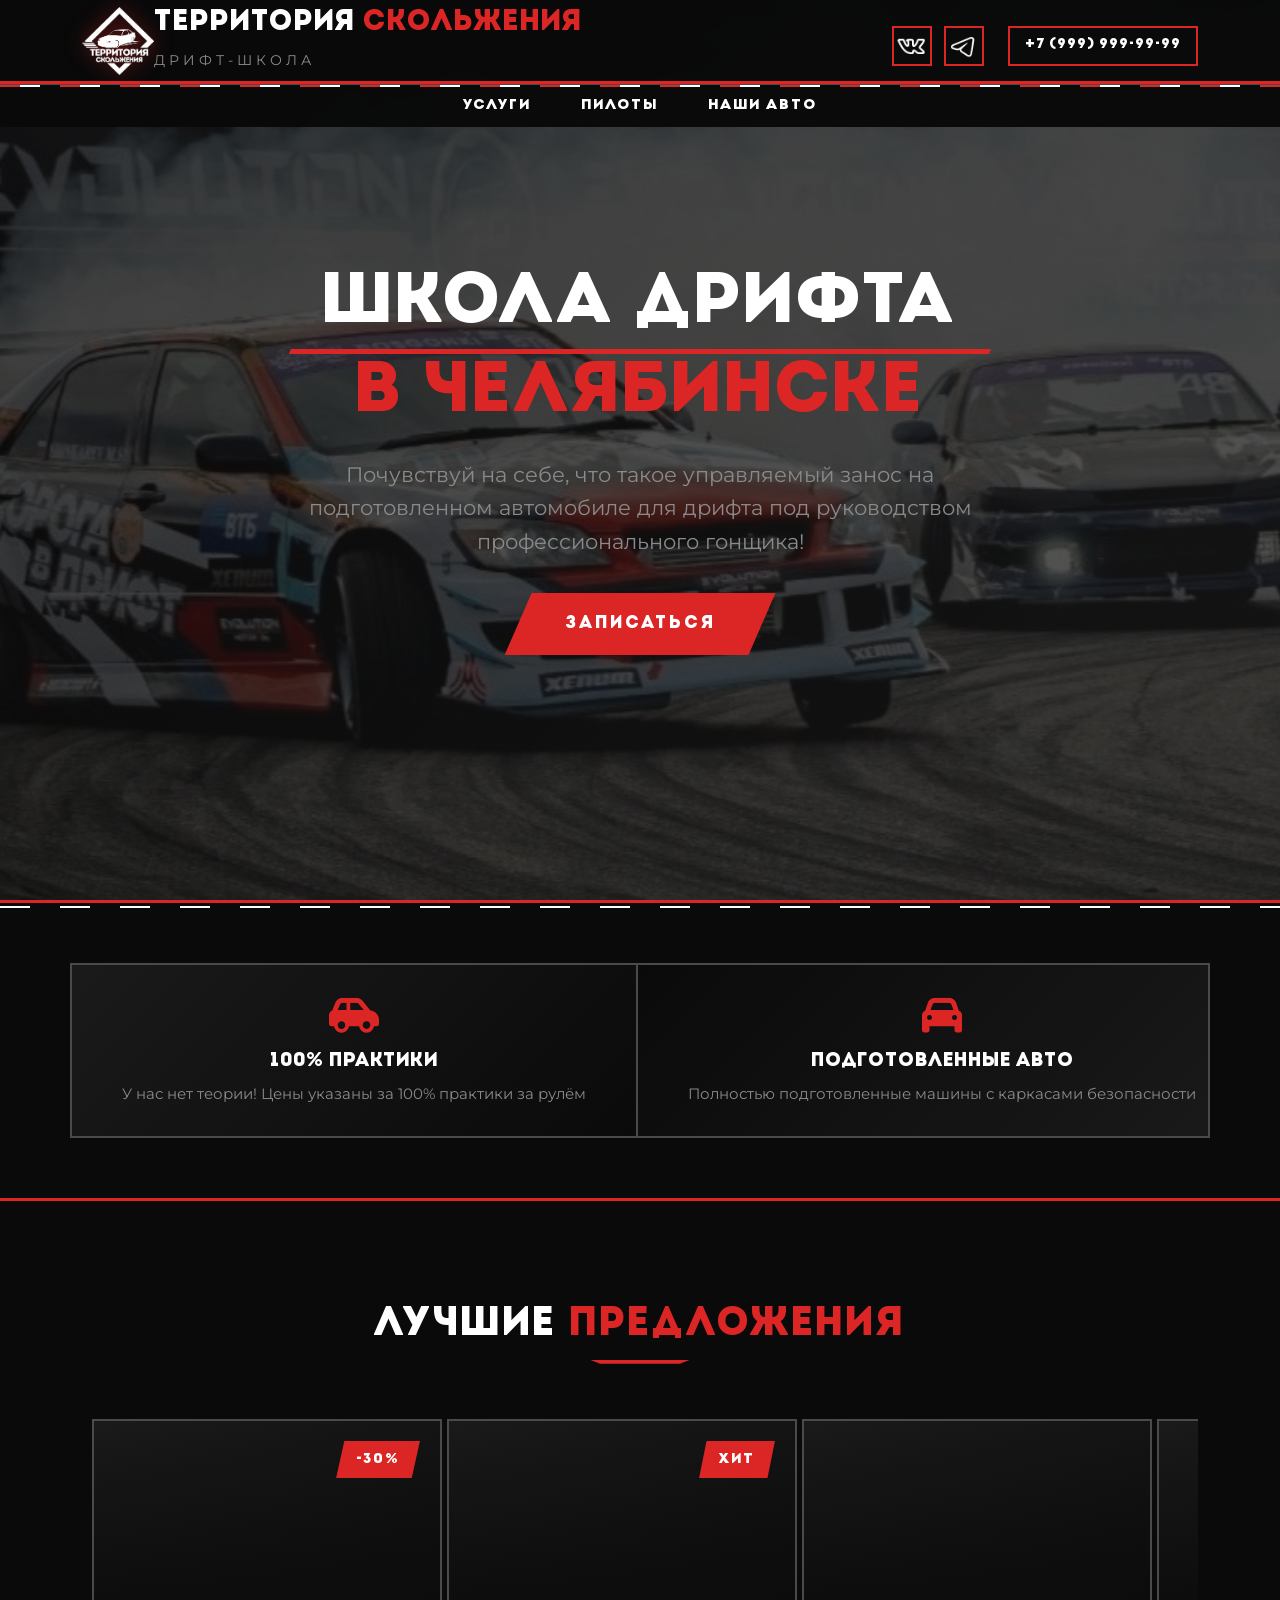
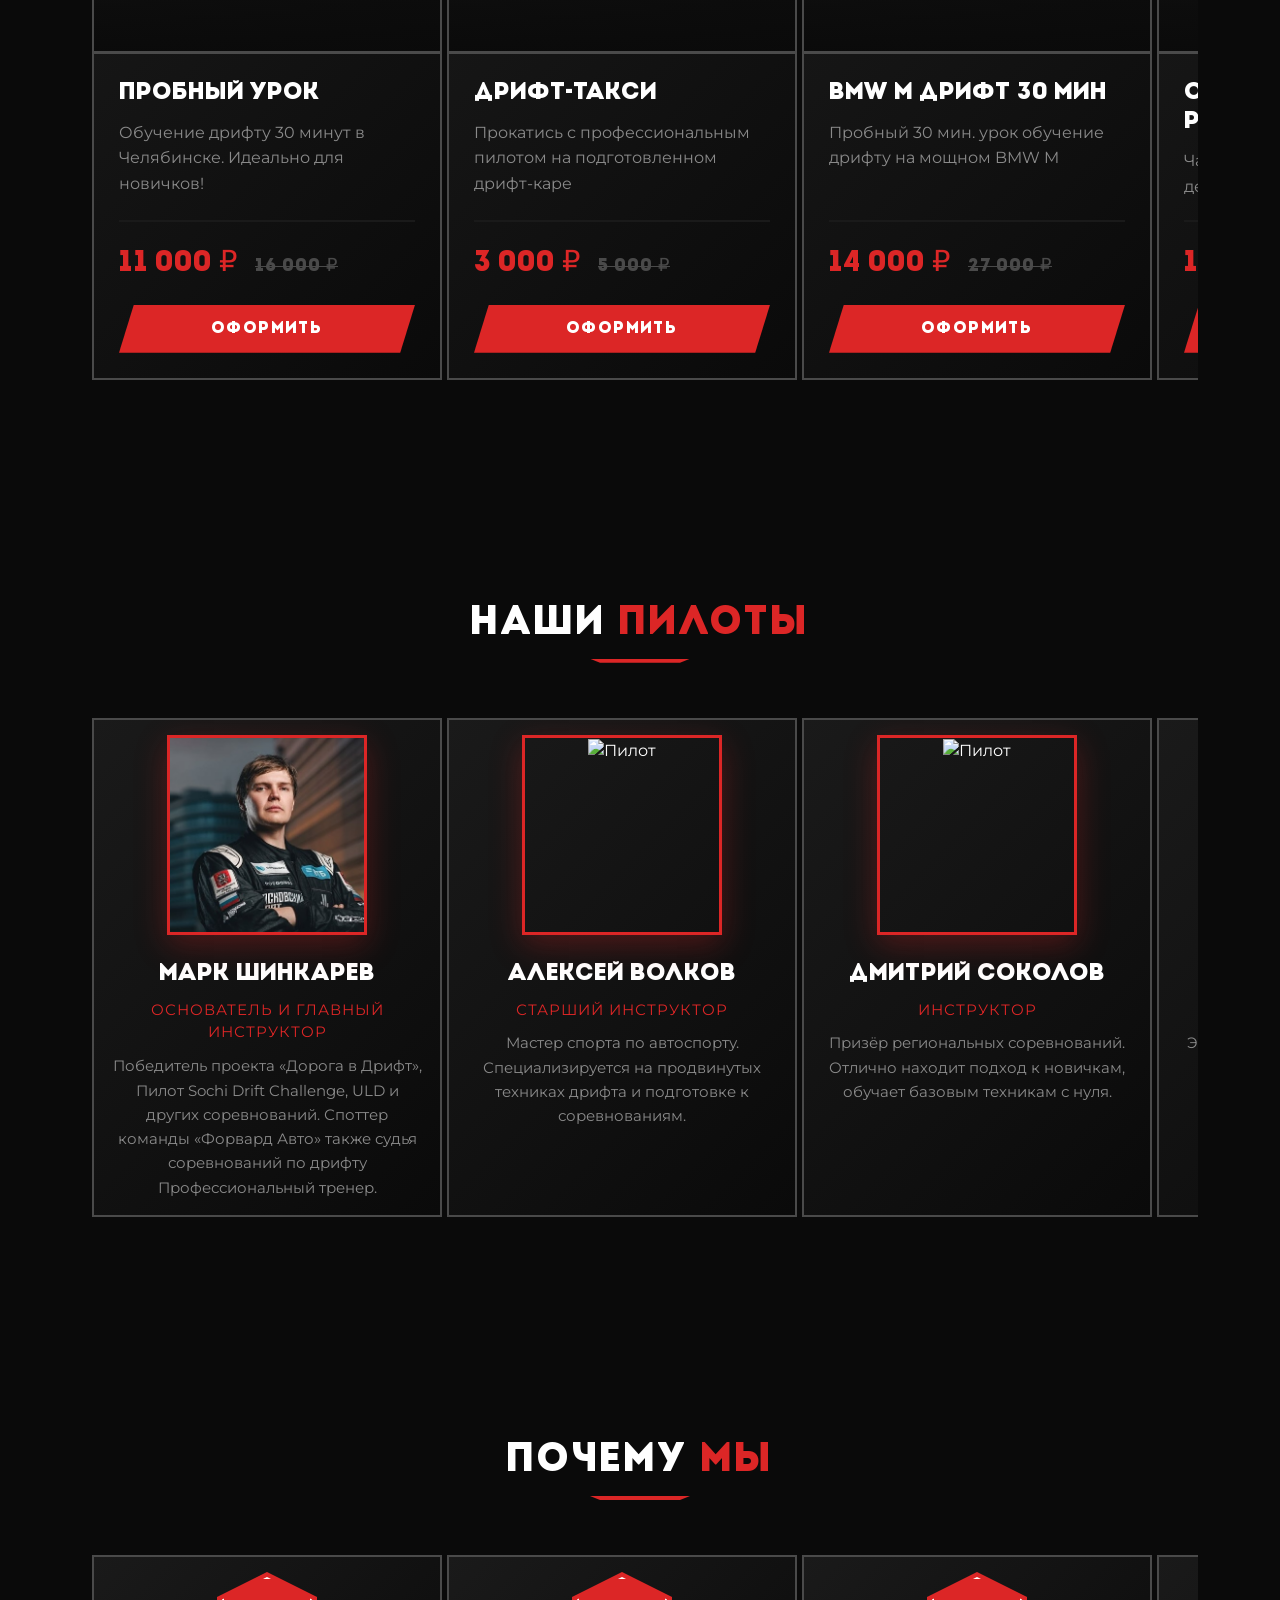
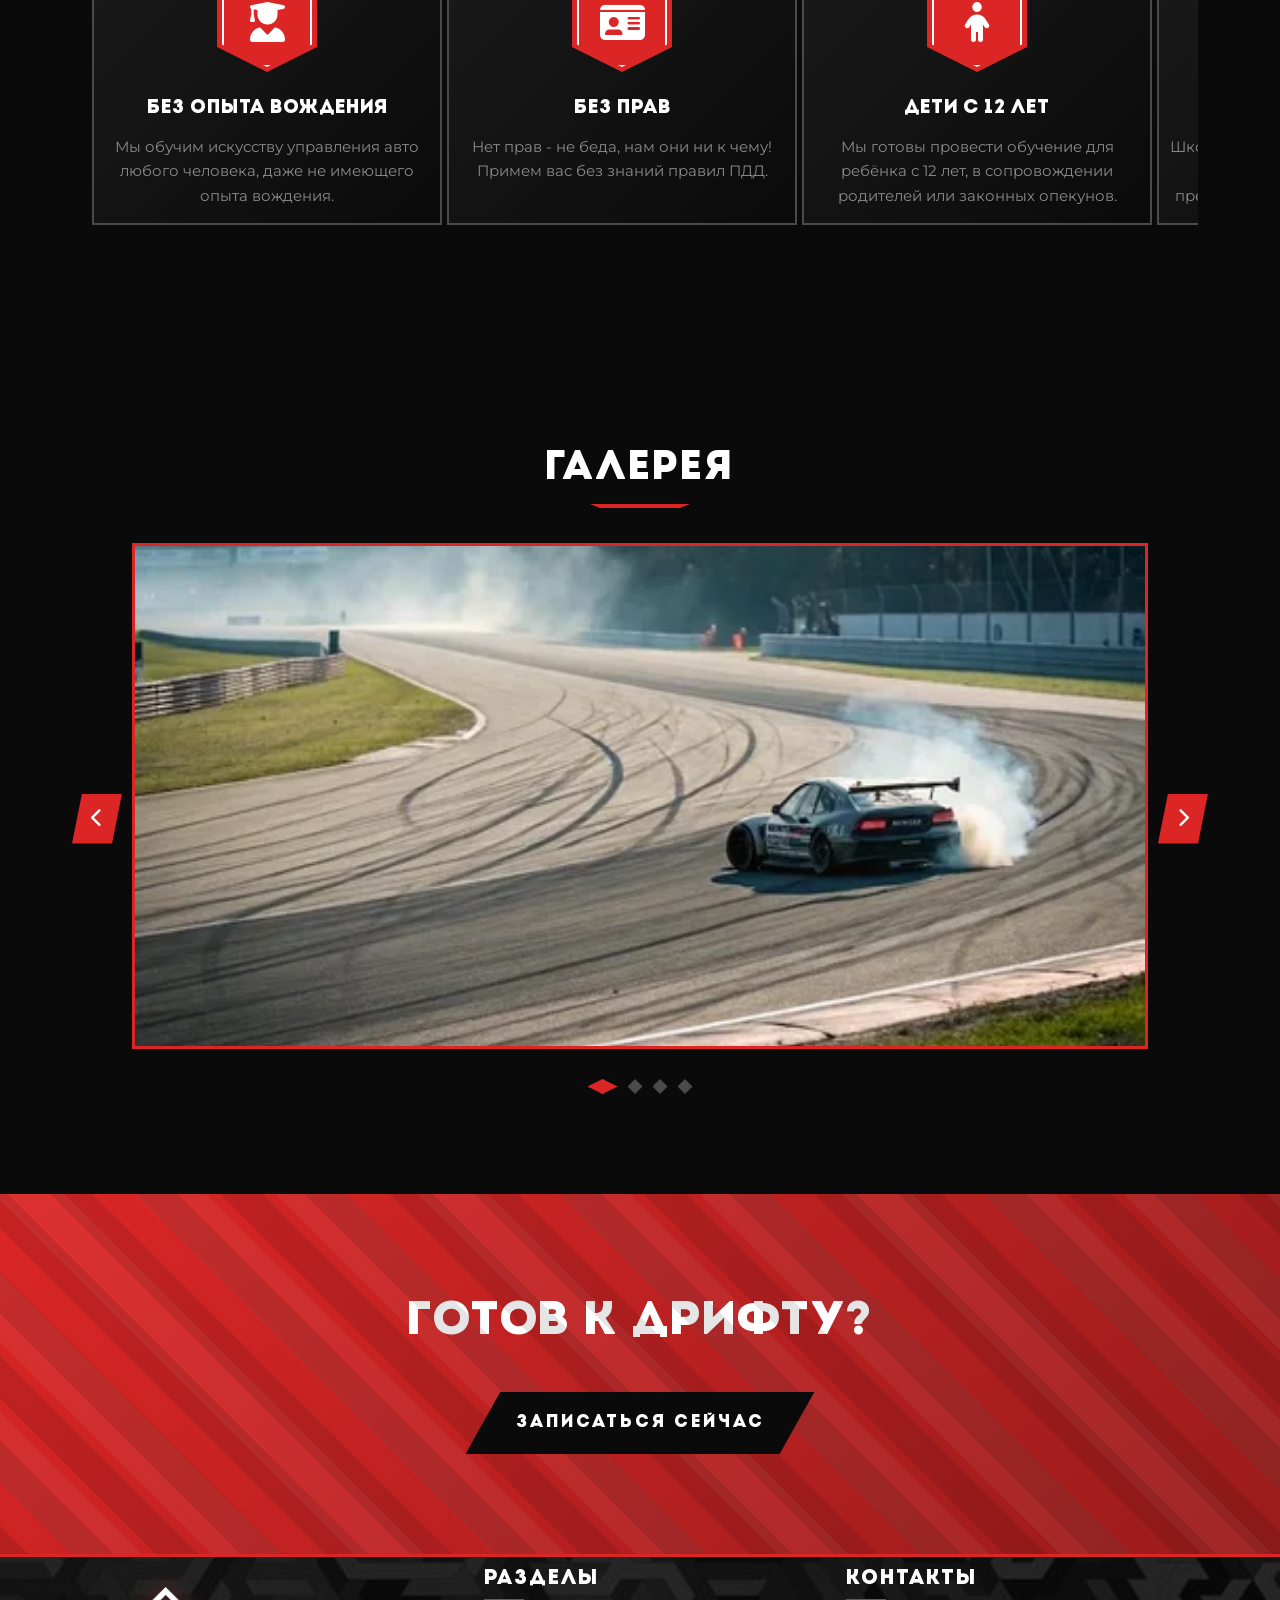
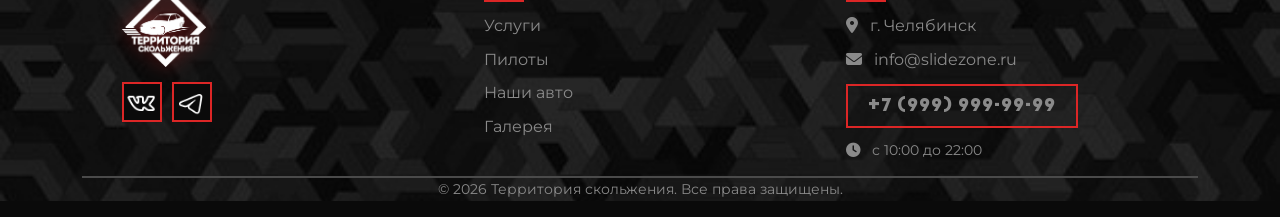
==== commit 478a8d5d: "0805" ====
--- a/index.html
+++ b/index.html
@@ -26,11 +26,10 @@
         <div class="container">
           <div class="navbar-top">
             <a class="navbar-brand d-flex align-items-center" href="index.html">
-              <img src="img/image-Photoroom (1).png" alt="Logo" class="logo" />
-              <div>
-                Территория <span>скольжения</span> <br /><small
-                  >дрифт-школа</small
-                >
+              <img src="img/logo.png" alt="Logo" class="logo" />
+              <div class="brand-text">
+                Территория <span>скольжения</span> <br />
+                <small>дрифт-школа</small>
               </div>
             </a>
 
@@ -41,7 +40,7 @@
                 class="social-link"
                 aria-label="VKontakte"
               >
-                <img src="img/icons8-vk-50.png" class="soc" />
+                <img src="img/icons8-vk-50.png" class="soc" alt="VK" />
               </a>
               <a
                 href="https://t.me/yourpage"
@@ -49,10 +48,15 @@
                 class="social-link"
                 aria-label="Telegram"
               >
-                <img src="img/icons8-телеграм-50.png" class="soc" />
+                <img
+                  src="img/icons8-телеграм-50.png"
+                  class="soc"
+                  alt="Telegram"
+                />
               </a>
               <a href="tel:+79999999999" class="nav-phone header-phone"
-                >+7 (999) 999-99-99</a>
+                >+7 (999) 999-99-99</a
+              >
             </div>
           </div>
         </div>
@@ -154,137 +158,148 @@
       <div class="container">
         <h2 class="section-title">ЛУЧШИЕ <span>ПРЕДЛОЖЕНИЯ</span></h2>
 
-        <div class="row g-4">
-          <div class="col-lg-4 col-md-6">
-            <div class="offer-card">
-              <div
-                class="offer-image"
-                style="
-                  background-image: url('https://images.unsplash.com/photo-1611016736463-136487a1da2f?w=800&q=80');">
-                <span class="offer-badge">-30%</span>
-              </div>
-              <div class="offer-body">
-                <h3 class="offer-title">Пробный урок</h3>
-                <p class="offer-description">
-                  Обучение дрифту 30 минут в Челябинске. Идеально для новичков!
-                </p>
-                <div class="offer-footer">
-                  <div class="offer-price">
-                    11 000 ₽
-                    <span class="old-price">16 000 ₽</span>
+        <div class="horizontal-scroll-section">
+          <div class="horizontal-scroll-wrapper">
+            <div class="scroll-card">
+              <div class="offer-card">
+                <div
+                  class="offer-image"
+                  style="
+                    background-image: url('https://images.unsplash.com/photo-1611016736463-136487a1da2f?w=800&q=80');
+                  "
+                >
+                  <span class="offer-badge">-30%</span>
+                </div>
+                <div class="offer-body">
+                  <h3 class="offer-title">Пробный урок</h3>
+                  <p class="offer-description">
+                    Обучение дрифту 30 минут в Челябинске. Идеально для
+                    новичков!
+                  </p>
+                  <div class="offer-footer">
+                    <div class="offer-price">
+                      11 000 ₽ <span class="old-price">16 000 ₽</span>
+                    </div>
+                    <button class="btn-offer">Оформить</button>
                   </div>
-                  <button class="btn-offer">Оформить</button>
-                </div>
-              </div>
-            </div>
-          </div>
-
-          <div class="col-lg-4 col-md-6">
-            <div class="offer-card">
-              <div
-                class="offer-image"
-                style="
-                  background-image: url('https://images.unsplash.com/photo-1568605117036-5fe5e7bab0b7?w=800&q=80');">
-                <span class="offer-badge">ХИТ</span>
-              </div>
-              <div class="offer-body">
-                <h3 class="offer-title">Дрифт-такси</h3>
-                <p class="offer-description">
-                  Прокатись с профессиональным пилотом на подготовленном
-                  дрифт-каре
-                </p>
-                <div class="offer-footer">
-                  <div class="offer-price">
-                    3 000 ₽
-                    <span class="old-price">5 000 ₽</span>
+                </div>
+              </div>
+            </div>
+
+            <div class="scroll-card">
+              <div class="offer-card">
+                <div
+                  class="offer-image"
+                  style="
+                    background-image: url('https://images.unsplash.com/photo-1568605117036-5fe5e7bab0b7?w=800&q=80');
+                  "
+                >
+                  <span class="offer-badge">ХИТ</span>
+                </div>
+                <div class="offer-body">
+                  <h3 class="offer-title">Дрифт-такси</h3>
+                  <p class="offer-description">
+                    Прокатись с профессиональным пилотом на подготовленном
+                    дрифт-каре
+                  </p>
+                  <div class="offer-footer">
+                    <div class="offer-price">
+                      3 000 ₽ <span class="old-price">5 000 ₽</span>
+                    </div>
+                    <button class="btn-offer">Оформить</button>
                   </div>
-                  <button class="btn-offer">Оформить</button>
-                </div>
-              </div>
-            </div>
-          </div>
-
-          <div class="col-lg-4 col-md-6">
-            <div class="offer-card">
-              <div
-                class="offer-image"
-                style="
-                  background-image: url('https://images.unsplash.com/photo-1492144534655-ae79c964c9d7?w=800&q=80');"></div>
-              <div class="offer-body">
-                <h3 class="offer-title">BMW M Дрифт 30 мин</h3>
-                <p class="offer-description">
-                  Пробный 30 мин. урок обучение дрифту на мощном BMW M
-                </p>
-                <div class="offer-footer">
-                  <div class="offer-price">
-                    14 000 ₽
-                    <span class="old-price">27 000 ₽</span>
+                </div>
+              </div>
+            </div>
+
+            <div class="scroll-card">
+              <div class="offer-card">
+                <div
+                  class="offer-image"
+                  style="
+                    background-image: url('https://images.unsplash.com/photo-1492144534655-ae79c964c9d7?w=800&q=80');
+                  "
+                ></div>
+                <div class="offer-body">
+                  <h3 class="offer-title">BMW M Дрифт 30 мин</h3>
+                  <p class="offer-description">
+                    Пробный 30 мин. урок обучение дрифту на мощном BMW M
+                  </p>
+                  <div class="offer-footer">
+                    <div class="offer-price">
+                      14 000 ₽ <span class="old-price">27 000 ₽</span>
+                    </div>
+                    <button class="btn-offer">Оформить</button>
                   </div>
-                  <button class="btn-offer">Оформить</button>
-                </div>
-              </div>
-            </div>
-          </div>
-
-          <div class="col-lg-4 col-md-6">
-            <div class="offer-card">
-              <div
-                class="offer-image"
-                style="
-                  background-image: url('https://images.unsplash.com/photo-1503376780353-7e6692767b70?w=800&q=80');">
-                <span class="offer-badge">ДЛЯ ДЕТЕЙ</span>
-              </div>
-              <div class="offer-body">
-                <h3 class="offer-title">Обучение для ребёнка</h3>
-                <p class="offer-description">
-                  Часовое обучение дрифту для детей до 17 лет в Челябинске
-                </p>
-                <div class="offer-footer">
-                  <div class="offer-price">10 000 ₽</div>
-                  <button class="btn-offer">Оформить</button>
-                </div>
-              </div>
-            </div>
-          </div>
-
-          <div class="col-lg-4 col-md-6">
-            <div class="offer-card">
-              <div
-                class="offer-image"
-                style="
-                  background-image: url('https://images.unsplash.com/photo-1552519507-da3b142c6e3d?w=800&q=80');"></div>
-              <div class="offer-body">
-                <h3 class="offer-title">Продвинутый уровень</h3>
-                <p class="offer-description">
-                  Обучение продвинутым техникам дрифта, парные заезды
-                </p>
-                <div class="offer-footer">
-                  <div class="offer-price">
-                    25 000 ₽
-                    <span class="old-price">35 000 ₽</span>
+                </div>
+              </div>
+            </div>
+
+            <div class="scroll-card">
+              <div class="offer-card">
+                <div
+                  class="offer-image"
+                  style="
+                    background-image: url('https://images.unsplash.com/photo-1503376780353-7e6692767b70?w=800&q=80');
+                  "
+                >
+                  <span class="offer-badge">ДЛЯ ДЕТЕЙ</span>
+                </div>
+                <div class="offer-body">
+                  <h3 class="offer-title">Обучение для ребёнка</h3>
+                  <p class="offer-description">
+                    Часовое обучение дрифту для детей до 17 лет в Челябинске
+                  </p>
+                  <div class="offer-footer">
+                    <div class="offer-price">10 000 ₽</div>
+                    <button class="btn-offer">Оформить</button>
                   </div>
-                  <button class="btn-offer">Оформить</button>
-                </div>
-              </div>
-            </div>
-          </div>
-
-          <div class="col-lg-4 col-md-6">
-            <div class="offer-card">
-              <div
-                class="offer-image"
-                style="
-                  background-image: url('https://images.unsplash.com/photo-1618843479313-40f8afb4aa48?w=800&q=80');">
-                <span class="offer-badge">PRO</span>
-              </div>
-              <div class="offer-body">
-                <h3 class="offer-title">PRO подготовка</h3>
-                <p class="offer-description">
-                  Профессиональная подготовка к соревнованиям по дрифту
-                </p>
-                <div class="offer-footer">
-                  <div class="offer-price">50 000 ₽</div>
-                  <button class="btn-offer">Оформить</button>
+                </div>
+              </div>
+            </div>
+
+            <div class="scroll-card">
+              <div class="offer-card">
+                <div
+                  class="offer-image"
+                  style="
+                    background-image: url('https://images.unsplash.com/photo-1552519507-da3b142c6e3d?w=800&q=80');
+                  "
+                ></div>
+                <div class="offer-body">
+                  <h3 class="offer-title">Продвинутый уровень</h3>
+                  <p class="offer-description">
+                    Обучение продвинутым техникам дрифта, парные заезды
+                  </p>
+                  <div class="offer-footer">
+                    <div class="offer-price">
+                      25 000 ₽ <span class="old-price">35 000 ₽</span>
+                    </div>
+                    <button class="btn-offer">Оформить</button>
+                  </div>
+                </div>
+              </div>
+            </div>
+
+            <div class="scroll-card">
+              <div class="offer-card">
+                <div
+                  class="offer-image"
+                  style="
+                    background-image: url('https://images.unsplash.com/photo-1618843479313-40f8afb4aa48?w=800&q=80');
+                  "
+                >
+                  <span class="offer-badge">PRO</span>
+                </div>
+                <div class="offer-body">
+                  <h3 class="offer-title">PRO подготовка</h3>
+                  <p class="offer-description">
+                    Профессиональная подготовка к соревнованиям по дрифту
+                  </p>
+                  <div class="offer-footer">
+                    <div class="offer-price">50 000 ₽</div>
+                    <button class="btn-offer">Оформить</button>
+                  </div>
                 </div>
               </div>
             </div>
@@ -297,67 +312,74 @@
     <section id="pilots" class="section pilots-section">
       <div class="container">
         <h2 class="section-title">НАШИ <span>ПИЛОТЫ</span></h2>
-        <div class="row g-4">
-          <div class="col-lg-3 col-md-6">
-            <div class="pilot-card">
-              <div class="pilot-photo">
-                <img src="img/pilot1.jpg" alt="Пилот" />
-              </div>
-              <h3 class="pilot-name">Марк Шинкарев</h3>
-              <p class="pilot-role">Основатель и главный инструктор</p>
-              <p class="pilot-bio">
-                Победитель проекта «Дорога в Дрифт», Пилот Sochi Drift
-                Challenge, ULD и других соревнований. Споттер команды «Форвард
-                Авто» также судья соревнований по дрифту Профессиональный
-                тренер.
-              </p>
-            </div>
-          </div>
-
-          <div class="col-lg-3 col-md-6">
-            <div class="pilot-card">
-              <div class="pilot-photo">
-                <img
-                  src="https://images.unsplash.com/photo-1500648767791-00dcc994a43e?w=400&q=80"
-                  alt="Пилот"/>
-              </div>
-              <h3 class="pilot-name">Алексей Волков</h3>
-              <p class="pilot-role">Старший инструктор</p>
-              <p class="pilot-bio">
-                Мастер спорта по автоспорту. Специализируется на продвинутых
-                техниках дрифта и подготовке к соревнованиям.
-              </p>
-            </div>
-          </div>
-
-          <div class="col-lg-3 col-md-6">
-            <div class="pilot-card">
-              <div class="pilot-photo">
-                <img
-                  src="https://images.unsplash.com/photo-1472099645785-5658abf4ff4e?w=400&q=80"
-                  alt="Пилот"/>
-              </div>
-              <h3 class="pilot-name">Дмитрий Соколов</h3>
-              <p class="pilot-role">Инструктор</p>
-              <p class="pilot-bio">
-                Призёр региональных соревнований. Отлично находит подход к
-                новичкам, обучает базовым техникам с нуля.</p>
-            </div>
-          </div>
-
-          <div class="col-lg-3 col-md-6">
-            <div class="pilot-card">
-              <div class="pilot-photo">
-                <img
-                  src="https://images.unsplash.com/photo-1519085360753-af0119f7cbe7?w=400&q=80"
-                  alt="Пилот"/>
-              </div>
-              <h3 class="pilot-name">Иван Морозов</h3>
-              <p class="pilot-role">Инструктор</p>
-              <p class="pilot-bio">
-                Эксперт по работе с детьми. Обучает детей с 12 лет. Терпеливый и
-                внимательный инструктор.
-              </p>
+
+        <div class="horizontal-scroll-section">
+          <div class="horizontal-scroll-wrapper">
+            <div class="scroll-card">
+              <div class="pilot-card">
+                <div class="pilot-photo">
+                  <img src="img/pilot1.jpg" alt="Пилот" />
+                </div>
+                <h3 class="pilot-name">Марк Шинкарев</h3>
+                <p class="pilot-role">Основатель и главный инструктор</p>
+                <p class="pilot-bio">
+                  Победитель проекта «Дорога в Дрифт», Пилот Sochi Drift
+                  Challenge, ULD и других соревнований. Споттер команды «Форвард
+                  Авто» также судья соревнований по дрифту Профессиональный
+                  тренер.
+                </p>
+              </div>
+            </div>
+
+            <div class="scroll-card">
+              <div class="pilot-card">
+                <div class="pilot-photo">
+                  <img
+                    src="https://images.unsplash.com/photo-1500648767791-00dcc994a43e?w=400&q=80"
+                    alt="Пилот"
+                  />
+                </div>
+                <h3 class="pilot-name">Алексей Волков</h3>
+                <p class="pilot-role">Старший инструктор</p>
+                <p class="pilot-bio">
+                  Мастер спорта по автоспорту. Специализируется на продвинутых
+                  техниках дрифта и подготовке к соревнованиям.
+                </p>
+              </div>
+            </div>
+
+            <div class="scroll-card">
+              <div class="pilot-card">
+                <div class="pilot-photo">
+                  <img
+                    src="https://images.unsplash.com/photo-1472099645785-5658abf4ff4e?w=400&q=80"
+                    alt="Пилот"
+                  />
+                </div>
+                <h3 class="pilot-name">Дмитрий Соколов</h3>
+                <p class="pilot-role">Инструктор</p>
+                <p class="pilot-bio">
+                  Призёр региональных соревнований. Отлично находит подход к
+                  новичкам, обучает базовым техникам с нуля.
+                </p>
+              </div>
+            </div>
+
+            <div class="scroll-card">
+              <div class="pilot-card">
+                <div class="pilot-photo">
+                  <img
+                    src="https://images.unsplash.com/photo-1519085360753-af0119f7cbe7?w=400&q=80"
+                    alt="Пилот"
+                  />
+                </div>
+                <h3 class="pilot-name">Иван Морозов</h3>
+                <p class="pilot-role">Инструктор</p>
+                <p class="pilot-bio">
+                  Эксперт по работе с детьми. Обучает детей с 12 лет. Терпеливый
+                  и внимательный инструктор.
+                </p>
+              </div>
             </div>
           </div>
         </div>
@@ -368,45 +390,60 @@
     <section class="section features-section">
       <div class="container">
         <h2 class="section-title">ПОЧЕМУ <span>МЫ</span></h2>
-        <div class="features-grid">
-          <div class="feature-item">
-            <div class="feature-icon">
-              <i class="fas fa-user-graduate"></i>
-            </div>
-            <h3 class="feature-title">БЕЗ ОПЫТА ВОЖДЕНИЯ</h3>
-            <p class="feature-text">
-              Мы обучим искусству управления авто любого человека, даже не
-              имеющего опыта вождения.</p>
-          </div>
-
-          <div class="feature-item">
-            <div class="feature-icon">
-              <i class="fas fa-id-card"></i>
-            </div>
-            <h3 class="feature-title">БЕЗ ПРАВ</h3>
-            <p class="feature-text">
-              Нет прав - не беда, нам они ни к чему! Примем вас без знаний
-              правил ПДД.</p>
-          </div>
-
-          <div class="feature-item">
-            <div class="feature-icon">
-              <i class="fas fa-child"></i>
-            </div>
-            <h3 class="feature-title">ДЕТИ С 12 ЛЕТ</h3>
-            <p class="feature-text">
-              Мы готовы провести обучение для ребёнка с 12 лет, в сопровождении
-              родителей или законных опекунов.</p>
-          </div>
-
-          <div class="feature-item">
-            <div class="feature-icon">
-              <i class="fas fa-shield-alt"></i>
-            </div>
-            <h3 class="feature-title">100% БЕЗОПАСНО</h3>
-            <p class="feature-text">
-              Школьные авто с двумя рулями и шестью педалями и опытные
-              инструкторы предотвратят любые опасные ситуации.</p>
+
+        <div class="horizontal-scroll-section">
+          <div class="horizontal-scroll-wrapper">
+            <div class="scroll-card">
+              <div class="feature-item">
+                <div class="feature-icon">
+                  <i class="fas fa-user-graduate"></i>
+                </div>
+                <h3 class="feature-title">БЕЗ ОПЫТА ВОЖДЕНИЯ</h3>
+                <p class="feature-text">
+                  Мы обучим искусству управления авто любого человека, даже не
+                  имеющего опыта вождения.
+                </p>
+              </div>
+            </div>
+
+            <div class="scroll-card">
+              <div class="feature-item">
+                <div class="feature-icon">
+                  <i class="fas fa-id-card"></i>
+                </div>
+                <h3 class="feature-title">БЕЗ ПРАВ</h3>
+                <p class="feature-text">
+                  Нет прав - не беда, нам они ни к чему! Примем вас без знаний
+                  правил ПДД.
+                </p>
+              </div>
+            </div>
+
+            <div class="scroll-card">
+              <div class="feature-item">
+                <div class="feature-icon">
+                  <i class="fas fa-child"></i>
+                </div>
+                <h3 class="feature-title">ДЕТИ С 12 ЛЕТ</h3>
+                <p class="feature-text">
+                  Мы готовы провести обучение для ребёнка с 12 лет, в
+                  сопровождении родителей или законных опекунов.
+                </p>
+              </div>
+            </div>
+
+            <div class="scroll-card">
+              <div class="feature-item">
+                <div class="feature-icon">
+                  <i class="fas fa-shield-alt"></i>
+                </div>
+                <h3 class="feature-title">100% БЕЗОПАСНО</h3>
+                <p class="feature-text">
+                  Школьные авто с двумя рулями и шестью педалями и опытные
+                  инструкторы предотвратят любые опасные ситуации.
+                </p>
+              </div>
+            </div>
           </div>
         </div>
       </div>
@@ -425,24 +462,16 @@
           <div class="gallery-slider">
             <div class="gallery-track" id="galleryTrack">
               <div class="gallery-item">
-                <img
-                  src="https://images.unsplash.com/photo-1611016736463-136487a1da2f?w=1400&q=80"
-                  alt="Дрифт"/>
+                <img src="img/1.webp" alt="Дрифт" />
               </div>
               <div class="gallery-item">
-                <img
-                  src="https://images.unsplash.com/photo-1568605117036-5fe5e7bab0b7?w=1400&q=80"
-                  alt="Дрифт"/>
+                <img src="img/2.webp" alt="Дрифт" />
               </div>
               <div class="gallery-item">
-                <img
-                  src="https://images.unsplash.com/photo-1492144534655-ae79c964c9d7?w=1400&q=80"
-                  alt="Дрифт"/>
+                <img src="img/3.webp" alt="Дрифт" />
               </div>
               <div class="gallery-item">
-                <img
-                  src="https://images.unsplash.com/photo-1503376780353-7e6692767b70?w=1400&q=80"
-                  alt="Дрифт"/>
+                <img src="img/baner.jpg" alt="Дрифт" />
               </div>
             </div>
           </div>
@@ -474,23 +503,22 @@
       <div class="container">
         <div class="footer-content">
           <div class="footer-section">
-            <img
-              src="img/image-Photoroom (1).png"
-              alt="Логотип"
-              class="footer-logo"/>
+            <img src="img/logo.png" alt="Логотип" class="footer-logo" />
             <div class="footer-socials">
               <a
                 href="https://vk.com/slidezone74"
                 target="_blank"
                 class="social-link sl2"
-                aria-label="VKontakte">
+                aria-label="VKontakte"
+              >
                 <img src="img/icons8-vk-50.png" class="soc sl2" />
               </a>
               <a
                 href="https://t.me/yourpage"
                 target="_blank"
                 class="social-link sl2"
-                aria-label="Telegram">
+                aria-label="Telegram"
+              >
                 <img src="img/icons8-телеграм-50.png" class="soc sl2" />
               </a>
             </div>
@@ -504,12 +532,13 @@
             <p><a href="#gallery">Галерея</a></p>
           </div>
 
-          <div class="footer-section"> 
+          <div class="footer-section">
             <h4>Контакты</h4>
             <p><i class="fas fa-map-marker-alt me-2"></i> г. Челябинск</p>
-            <p><i class="fas fa-envelope me-2"></i> info@slidezone.ru</p> 
+            <p><i class="fas fa-envelope me-2"></i> info@slidezone.ru</p>
             <a href="tel:+79999999999" class="nav-phone footer-phone"
-              >+7 (999) 999-99-99</a>
+              >+7 (999) 999-99-99</a
+            >
             <p class="clock">
               <i class="fas fa-clock me-2"></i> с 10:00 до 22:00
             </p>
@@ -602,4 +631,4 @@
       });
     </script>
   </body>
-</html>+</html>
--- a/style.css
+++ b/style.css
@@ -1,3 +1,11 @@
+@font-face {
+  font-family: 'Intro Friday';
+  src: url('fonts/IntroFriday.ttf') format('truetype');
+  font-weight: 400;
+  font-style: normal;
+  font-display: swap;
+}
+
 * {
   margin: 0;
   padding: 0;
@@ -17,7 +25,6 @@
 }
 
 :root {
-  /* Цветовая палитра как на ливрее */
   --primary-red: #dc2626;
   --bright-red: #ef4444;
   --dark-red: #991b1b;
@@ -27,6 +34,9 @@
   --light-gray: #8a8a8a;
   --white: #ffffff;
   --silver: #d1d5db;
+  
+  --font-main: 'Montserrat', sans-serif;
+  --font-accent: 'Intro Friday', sans-serif;
 }
 
 /* --- NAVBAR WRAPPER --- */
@@ -54,12 +64,6 @@
   left: 0;
   width: 100%;
   height: 3px;
-  background: linear-gradient(90deg, 
-    transparent 0%, 
-    var(--primary-red) 20%, 
-    var(--white) 50%, 
-    var(--primary-red) 80%, 
-    transparent 100%);
 }
 
 .navbar-top-section.hidden {
@@ -81,28 +85,28 @@
 }
 
 .navbar-brand {
-  font-family: 'Montserrat', sans-serif;
+  font-family: var(--font-accent);
   font-size: 1.8rem;
   line-height: 1.2;
   color: #fff !important;
   text-decoration: none;
-  font-weight: 700;
+  font-weight: 400;
   text-transform: uppercase;
   letter-spacing: 2px;
 }
 
 .navbar-brand:hover { opacity: 0.9; }
 .navbar-brand span { 
-  font-style: italic; 
-  font-weight: 800; 
+  font-style: normal;
+  font-weight: 400;
   color: var(--primary-red);
-  text-shadow: 2px 2px 0px var(--black);
 }
 .navbar-brand small { 
   font-size: 0.9rem; 
   letter-spacing: 4px; 
   color: var(--light-gray);
   text-transform: uppercase;
+  font-family: var(--font-main);
 }
 
 /* --- BOTTOM NAVBAR --- */
@@ -148,10 +152,11 @@
 }
 
 .nav-bottom-link {
+  font-family: var(--font-accent);
   color: #fff;
   text-decoration: none;
   font-size: 0.9rem;
-  font-weight: 700;
+  font-weight: 400;
   letter-spacing: 2px;
   padding: 5px 0;
   display: inline-block;
@@ -217,7 +222,7 @@
 }
 
 .soc {
-  height: 38px;
+  height: 35px;
   width: auto;
   filter: brightness(0) invert(1);
   transition: all 0.3s ease;
@@ -236,6 +241,7 @@
 }
 
 .nav-phone { 
+  font-family: var(--font-accent);
   display: inline-flex;
   align-items: center;
   justify-content: center;
@@ -246,9 +252,9 @@
   background: transparent;
   border: 2px solid var(--primary-red);
   border-radius: 0; 
-  color: var(--primary-red); 
+  color: var(--white); 
   font-size: 0.85rem;
-  font-weight: 800;
+  font-weight: 400;
   text-transform: uppercase;
   letter-spacing: 1px;
   text-decoration: none;
@@ -294,6 +300,8 @@
   position: relative;
   background: linear-gradient(135deg, #0a0a0a 0%, #1a1a1a 50%, #2a2a2a 100%);
   overflow: hidden;
+  margin-top: -130px; /* Компенсация padding-top body */
+  padding-top: 130px; /* Отступ сверху чтобы не перекрывался navbar */
 }
 
 .hero::before {
@@ -309,14 +317,7 @@
   content: '';
   position: absolute;
   top: 0; left: 0; right: 0; bottom: 0;
-  background: 
-    repeating-linear-gradient(
-      45deg,
-      transparent,
-      transparent 50px,
-      rgba(220, 38, 38, 0.05) 50px,
-      rgba(220, 38, 38, 0.05) 100px
-    );
+  background: rgba(10, 10, 10, 0.3);
   z-index: 1;
   pointer-events: none;
 }
@@ -329,8 +330,9 @@
 }
 
 .hero-title {
+  font-family: var(--font-accent);
   font-size: 5rem;
-  font-weight: 900;
+  font-weight: 400;
   line-height: 1.1;
   margin-bottom: 25px;
   text-transform: uppercase;
@@ -342,13 +344,9 @@
 .hero-title .line-1 {
   display: block;
   color: var(--white);
-  text-shadow: 
-    3px 3px 0 var(--black),
-    -1px -1px 0 var(--black),
-    1px -1px 0 var(--black),
-    -1px 1px 0 var(--black);
-  position: relative;
-}
+  position: relative;
+  margin-bottom: 10px;
+} 
 
 .hero-title .line-1::after {
   content: '';
@@ -364,11 +362,8 @@
 .hero-title .line-2 {
   display: block;
   color: var(--primary-red);
-  font-style: italic;
-  font-weight: 900;
-  text-shadow: 
-    2px 2px 0 var(--black),
-    0 0 30px rgba(220, 38, 38, 0.5);
+  font-style: normal;
+  font-weight: 400;
 }
 
 .hero-subtitle {
@@ -383,20 +378,17 @@
 }
 
 .btn-hero {
+  font-family: var(--font-accent);
   background: var(--primary-red);
   border: none;
   padding: 18px 60px;
   font-size: 1.1rem;
-  font-weight: 800;
+  font-weight: 400;
   letter-spacing: 3px;
   text-transform: uppercase;
   color: var(--white);
   border-radius: 0;
   transition: all 0.3s ease;
-  box-shadow: 
-    0 10px 30px rgba(220, 38, 38, 0.4),
-    inset 0 -3px 0 var(--dark-red),
-    inset 0 3px 0 var(--bright-red);
   animation: fadeInUp 1s ease 0.4s backwards;
   text-decoration: none;
   display: inline-block;
@@ -414,7 +406,7 @@
   height: 100%;
   background: linear-gradient(90deg, transparent, rgba(255,255,255,0.3), transparent);
   transition: left 0.5s ease;
-}
+} 
 
 .btn-hero:hover::before {
   left: 100%;
@@ -422,10 +414,6 @@
 
 .btn-hero:hover { 
   transform: translateY(-5px) scale(1.05); 
-  box-shadow: 
-    0 15px 40px rgba(220, 38, 38, 0.6),
-    inset 0 -3px 0 var(--dark-red),
-    inset 0 3px 0 var(--bright-red);
   background: var(--bright-red);
 }
 
@@ -441,26 +429,13 @@
 }
 
 .section::before {
-  content: '';
-  position: absolute;
-  top: 0;
-  left: 0;
-  width: 100%;
-  height: 100%;
-  background: 
-    repeating-linear-gradient(
-      45deg,
-      transparent,
-      transparent 50px,
-      rgba(220, 38, 38, 0.02) 50px,
-      rgba(220, 38, 38, 0.02) 100px
-    );
-  pointer-events: none;
+  display: none;
 }
 
 .section-title {
+  font-family: var(--font-accent);
   font-size: 2.8rem;
-  font-weight: 900;
+  font-weight: 400;
   text-align: center;
   margin-bottom: 50px;
   text-transform: uppercase;
@@ -487,7 +462,6 @@
 .section-title span {
   color: var(--primary-red);
   position: relative;
-  text-shadow: 2px 2px 0 var(--black);
 }
 
 /* --- SCROLL STRIP --- */
@@ -531,17 +505,6 @@
   position: relative;
 }
 
-/* .scroll-strip-wrapper::before {
-  content: '⚡';
-  position: absolute;
-  top: 50%;
-  left: 10px;
-  transform: translateY(-50%);
-  font-size: 2rem;
-  color: var(--primary-red);
-  z-index: 10;
-} */
-
 .scroll-strip { 
   display: flex; 
   animation: scrollLeft 30s linear infinite; 
@@ -586,14 +549,14 @@
   font-size: 2.5rem; 
   color: var(--primary-red); 
   margin-bottom: 15px;
-  text-shadow: 0 0 20px rgba(220, 38, 38, 0.5);
 }
 
 .scroll-item h4 { 
+  font-family: var(--font-accent);
   font-size: 1.2rem; 
   margin-bottom: 10px; 
   color: var(--white);
-  font-weight: 700;
+  font-weight: 400;
   text-transform: uppercase;
   letter-spacing: 1px;
 }
@@ -610,9 +573,53 @@
   100% { transform: translateX(-50%); } 
 }
 
+/* --- HORIZONTAL SCROLL SECTIONS --- */
+.horizontal-scroll-section {
+  overflow: hidden;
+  padding: 0;
+}
+
+.horizontal-scroll-wrapper {
+  display: flex;
+  gap: 5px;
+  overflow-x: auto;
+  scroll-behavior: smooth;
+  -webkit-overflow-scrolling: touch;
+  scrollbar-width: thin;
+  scrollbar-color: var(--primary-red) var(--dark-gray);
+  padding: 20px 10px;
+}
+
+.horizontal-scroll-wrapper::-webkit-scrollbar {
+  height: 8px;
+}
+
+.horizontal-scroll-wrapper::-webkit-scrollbar-track {
+  background: var(--dark-gray);
+  border-radius: 0;
+}
+
+.horizontal-scroll-wrapper::-webkit-scrollbar-thumb {
+  background: var(--primary-red);
+  border-radius: 0;
+}
+
+.horizontal-scroll-wrapper::-webkit-scrollbar-thumb:hover {
+  background: var(--bright-red);
+}
+
+.scroll-card {
+  flex: 0 0 auto;
+  width: 350px;
+}
+
 /* --- OFFERS --- */
 .offers-section { 
   background: var(--black);
+  background-image: url('img/pattern.jpg');
+  background-size: cover;
+  background-position: center;
+  background-attachment: fixed;
 }
 
 .offer-card {
@@ -674,22 +681,7 @@
 }
 
 .offer-image::before {
-  content: '';
-  position: absolute;
-  top: 0;
-  left: 0;
-  right: 0;
-  bottom: 0;
-  background: repeating-linear-gradient(
-    45deg,
-    transparent,
-    transparent 20px,
-    rgba(220, 38, 38, 0.1) 20px,
-    rgba(220, 38, 38, 0.1) 40px
-  );
-  z-index: 1;
-  opacity: 0;
-  transition: opacity 0.3s ease;
+  display: none;
 }
 
 .offer-card:hover .offer-image::before {
@@ -701,19 +693,19 @@
 }
 
 .offer-badge {
+  font-family: var(--font-accent);
   position: absolute; 
   top: 20px; 
   right: 20px;
   background: var(--primary-red);
   padding: 8px 20px; 
   border-radius: 0;
-  font-weight: 800; 
+  font-weight: 400;
   font-size: 0.9rem; 
   z-index: 2;
   text-transform: uppercase;
   letter-spacing: 2px;
   clip-path: polygon(10% 0, 100% 0, 90% 100%, 0% 100%);
-  box-shadow: 0 5px 15px rgba(220, 38, 38, 0.5);
 }
 
 .offer-body { 
@@ -730,10 +722,11 @@
 }
 
 .offer-title { 
+  font-family: var(--font-accent);
   font-size: 1.5rem; 
   margin-bottom: 12px; 
   color: var(--white);
-  font-weight: 800;
+  font-weight: 400;
   text-transform: uppercase;
   letter-spacing: 1px;
 }
@@ -746,8 +739,9 @@
 }
 
 .offer-price { 
+  font-family: var(--font-accent);
   font-size: 1.8rem; 
-  font-weight: 900; 
+  font-weight: 400;
   color: var(--primary-red); 
   margin-bottom: 20px;
   text-transform: uppercase;
@@ -768,13 +762,14 @@
 }
 
 .btn-offer {
+  font-family: var(--font-accent);
   width: 100%; 
   background: var(--primary-red);
   border: none; 
   padding: 12px; 
   border-radius: 0;
   color: var(--white); 
-  font-weight: 800;
+  font-weight: 400;
   transition: all 0.3s ease; 
   text-transform: uppercase; 
   letter-spacing: 2px;
@@ -806,7 +801,11 @@
 
 /* --- PILOTS --- */
 .pilots-section { 
-  background: linear-gradient(135deg, var(--black) 0%, var(--dark-gray) 100%); 
+  background: linear-gradient(135deg, var(--black) 0%, var(--dark-gray) 100%);
+  background-image: url('img/pattern.jpg');
+  background-size: cover;
+  background-position: center;
+  background-attachment: fixed;
 }
 
 .pilot-card { 
@@ -855,20 +854,7 @@
 }
 
 .pilot-photo::after {
-  content: '';
-  position: absolute;
-  top: 0;
-  left: 0;
-  width: 100%;
-  height: 100%;
-  background: repeating-linear-gradient(
-    45deg,
-    transparent,
-    transparent 10px,
-    rgba(220, 38, 38, 0.1) 10px,
-    rgba(220, 38, 38, 0.1) 20px
-  );
-  pointer-events: none;
+  display: none;
 }
 
 .pilot-photo img { 
@@ -878,8 +864,9 @@
 }
 
 .pilot-name { 
+  font-family: var(--font-accent);
   font-size: 1.5rem; 
-  font-weight: 800; 
+  font-weight: 400;
   margin-bottom: 10px; 
   color: var(--white);
   text-transform: uppercase;
@@ -888,7 +875,7 @@
 
 .pilot-role { 
   color: var(--primary-red); 
-  font-weight: 700; 
+  font-weight: 400;
   margin-bottom: 10px; 
   font-size: 0.95rem;
   text-transform: uppercase;
@@ -904,7 +891,11 @@
 
 /* --- FEATURES --- */
 .features-section { 
-  background: var(--black); 
+  background: var(--black);
+  background-image: url('img/pattern.jpg');
+  background-size: cover;
+  background-position: center;
+  background-attachment: fixed;
 }
 
 .features-grid { 
@@ -917,30 +908,18 @@
 
 .feature-item {
   text-align: center; 
-  padding: 40px 30px;
+  padding: 15px 10px !important;
   background: linear-gradient(135deg, var(--dark-gray) 0%, var(--black) 100%);
   border-radius: 0;
   border: 2px solid var(--medium-gray);
   transition: all 0.3s ease;
   position: relative;
   overflow: hidden;
+  height: 270px;
 }
 
 .feature-item::before {
-  content: '';
-  position: absolute;
-  top: 0;
-  left: 0;
-  width: 100%;
-  height: 100%;
-  background: repeating-linear-gradient(
-    45deg,
-    transparent,
-    transparent 30px,
-    rgba(220, 38, 38, 0.05) 30px,
-    rgba(220, 38, 38, 0.05) 60px
-  );
-  pointer-events: none;
+  display: none;
 }
 
 .feature-item:hover { 
@@ -977,8 +956,9 @@
 }
 
 .feature-title { 
+  font-family: var(--font-accent);
   font-size: 1.2rem; 
-  font-weight: 800; 
+  font-weight: 400;
   margin-bottom: 15px; 
   color: var(--white);
   text-transform: uppercase;
@@ -989,11 +969,16 @@
   color: var(--light-gray); 
   line-height: 1.6; 
   font-size: 0.95rem; 
+  margin-bottom: 0;
 }
 
 /* --- GALLERY --- */
 .gallery-section { 
-  background: linear-gradient(135deg, var(--dark-gray) 0%, var(--black) 100%); 
+  background: linear-gradient(135deg, var(--dark-gray) 0%, var(--black) 100%);
+  background-image: url('img/pattern.jpg');
+  background-size: cover;
+  background-position: center;
+  background-attachment: fixed;
 }
 
 .gallery-container { 
@@ -1010,26 +995,6 @@
   position: relative;
 }
 
-.gallery-slider::before {
-  content: '';
-  position: absolute;
-  top: -3px;
-  left: -3px;
-  right: -3px;
-  bottom: -3px;
-  background: repeating-linear-gradient(
-    45deg,
-    var(--primary-red),
-    var(--primary-red) 10px,
-    var(--white) 10px,
-    var(--white) 20px,
-    var(--black) 20px,
-    var(--black) 30px
-  );
-  z-index: -1;
-  opacity: 0.5;
-}
-
 .gallery-track { 
   display: flex; 
   transition: transform 0.5s ease; 
@@ -1050,20 +1015,7 @@
 }
 
 .gallery-item::after {
-  content: '';
-  position: absolute;
-  top: 0;
-  left: 0;
-  right: 0;
-  bottom: 0;
-  background: repeating-linear-gradient(
-    45deg,
-    transparent,
-    transparent 50px,
-    rgba(220, 38, 38, 0.1) 50px,
-    rgba(220, 38, 38, 0.1) 100px
-  );
-  pointer-events: none;
+  display: none;
 }
 
 .gallery-nav {
@@ -1092,8 +1044,8 @@
   box-shadow: 0 5px 20px rgba(220, 38, 38, 0.6);
 }
 
-.gallery-nav.prev { left: 0; }
-.gallery-nav.next { right: 0; }
+.gallery-nav.prev { left: -10px; }
+.gallery-nav.next { right: -10px; }
 
 .gallery-dots { 
   display: flex; 
@@ -1127,7 +1079,7 @@
   overflow: hidden;
 }
 
-.cta::before {
+.cta::before { 
   content: '';
   position: absolute;
   top: 0;
@@ -1167,30 +1119,27 @@
 }
 
 .cta h2 { 
+  font-family: var(--font-accent);
   font-size: 3rem; 
   margin-bottom: 40px; 
-  font-weight: 900;
+  font-weight: 400;
   text-transform: uppercase;
   letter-spacing: 3px;
   position: relative;
-  text-shadow: 3px 3px 0 var(--black);
 }
 
 .btn-cta {
+  font-family: var(--font-accent);
   background: var(--black);
   border: none;
   padding: 18px 50px;
   font-size: 1.1rem;
-  font-weight: 800;
+  font-weight: 400;
   letter-spacing: 3px;
   text-transform: uppercase;
   color: var(--white);
   border-radius: 0;
   transition: all 0.3s ease;
-  box-shadow: 
-    0 10px 30px rgba(0, 0, 0, 0.5),
-    inset 0 -3px 0 var(--dark-gray),
-    inset 0 3px 0 var(--medium-gray);
   position: relative;
   display: inline-block;
   text-decoration: none;
@@ -1198,107 +1147,147 @@
   z-index: 1;
 }
 
-.btn-cta::before {
+.btn-cta:hover::before {
+  left: 100%;
+}
+
+.btn-cta:hover { 
+  transform: translateY(-5px) scale(1.05); 
+  background: var(--dark-gray);
+}
+
+/* --- FOOTER --- */
+footer { 
+  background: var(--black);
+  background-image: url('img/pattern.jpg');
+  background-size: cover;
+  background-position: center;
+  padding: 10px 3px 0; 
+  border-top: 3px solid var(--primary-red);
+  position: relative;
+}
+
+.footer-content { 
+  display: grid; 
+  grid-template-columns: repeat(auto-fit, minmax(250px, 1fr)); 
+  gap: 10px; 
+  margin: 0; 
+  margin-left: 40px;
+}
+
+.footer-logo { 
+  height: 80px; 
+  margin-top: 20px;
+  margin-bottom: 0; 
+  filter: drop-shadow(0 0 10px rgba(220, 38, 38, 0.5)); 
+}
+
+.footer-section h4 { 
+  font-family: var(--font-accent);
+  color: var(--white); 
+  font-size: 1.3rem; 
+  margin-bottom: 15px; 
+  font-weight: 400;
+  text-transform: uppercase;
+  letter-spacing: 2px;
+  position: relative;
+  padding-bottom: 10px;
+}
+
+.footer-section h4::after {
+  content: '';
+  position: absolute;
+  bottom: 0;
+  left: 0;
+  width: 40px;
+  height: 3px;
+  background: var(--primary-red);
+}
+
+.footer-section p, 
+.footer-section a { 
+  color: var(--light-gray); 
+  text-decoration: none; 
+  line-height: 1.1; 
+  transition: all 0.3s ease; 
+}
+
+.footer-section a:hover { 
+  color: var(--primary-red);
+}
+
+.footer-socials { 
+  display: flex; 
+  gap: 10px; 
+  margin: 5px 0; 
+}
+
+.clock {
+  margin-top: 15px; 
+  font-size: 0.9rem;
+  color: var(--light-gray);
+}
+
+.footer-phone { 
+  font-family: var(--font-accent);
+  margin-left: 0;
+  display: inline-flex;
+  align-items: center;
+  justify-content: center;
+  height: 44px;
+  padding: 0 20px;
+  background: transparent;
+  border: 2px solid var(--primary-red);
+  border-radius: 0;
+  color: var(--primary-red);
+  font-size: 1.1rem;
+  font-weight: 400;
+  text-transform: uppercase;
+  letter-spacing: 1px;
+  text-decoration: none;
+  position: relative;
+  overflow: hidden;
+  transition: all 0.3s ease;
+  z-index: 1;
+}
+
+.footer-phone::before {
   content: '';
   position: absolute;
   top: 0;
   left: -100%;
   width: 100%;
   height: 100%;
-  background: linear-gradient(90deg, transparent, rgba(255,255,255,0.2), transparent);
-  transition: left 0.5s ease;
-}
-
-.btn-cta:hover::before {
-  left: 100%;
-}
-
-.btn-cta:hover { 
-  transform: translateY(-5px) scale(1.05); 
-  box-shadow: 
-    0 15px 40px rgba(0, 0, 0, 0.6),
-    inset 0 -3px 0 var(--dark-gray),
-    inset 0 3px 0 var(--medium-gray);
-  background: var(--dark-gray);
-}
-
-/* --- FOOTER --- */
-footer { 
-  background: var(--black); 
-  padding: 10px 20px 0; 
-  border-top: 3px solid var(--primary-red);
-  position: relative;
-}
-
-.footer-content { 
-  display: grid; 
-  grid-template-columns: repeat(auto-fit, minmax(250px, 1fr)); 
-  gap: 20px; 
-  margin: 0; 
-  margin-left: 50px;
-}
-
-.footer-logo { 
-  height: 110px; 
-  margin-top: 20px;
-  margin-bottom: 0; 
-  filter: drop-shadow(0 0 10px rgba(220, 38, 38, 0.5)); 
-}
-
-.footer-section h4 { 
-  color: var(--white); 
-  font-size: 1.3rem; 
-  margin-bottom: 15px; 
-  font-weight: 800;
-  text-transform: uppercase;
-  letter-spacing: 2px;
-  position: relative;
-  padding-bottom: 10px;
-}
-
-.footer-section h4::after {
-  content: '';
-  position: absolute;
-  bottom: 0;
+  background: var(--primary-red);
+  transition: left 0.3s ease;
+  z-index: 0;
+}
+
+.footer-phone:hover::before {
   left: 0;
-  width: 50px;
-  height: 3px;
-  background: var(--primary-red);
-}
-
-.footer-section p, 
-.footer-section a { 
-  color: var(--light-gray); 
-  text-decoration: none; 
-  line-height: 1.3; 
-  transition: all 0.3s ease; 
-}
-
-.footer-section a:hover { 
+}
+
+.footer-phone .phone-text {
+  position: relative;
+  z-index: 2;
   color: var(--primary-red);
-}
-
-.footer-socials { 
-  display: flex; 
-  gap: 15px; 
-  margin: 0 10px; 
-}
-
-.clock {
-  margin-top: 15px; 
-  font-size: 0.9rem;
-  color: var(--light-gray);
-}
-
-.footer-phone { 
-  margin-left: 0;
-}
-
+  transition: color 0.3s ease;
+}
+
+.footer-phone:hover {
+  border-color: var(--white);
+  transform: translateY(-3px) scale(1.05);
+  box-shadow: 0 5px 20px rgba(220, 38, 38, 0.6);
+}
+
+.footer-phone:hover .phone-text {
+  color: var(--white);
+}
 
 .footer-bottom { 
   text-align: center; 
-  padding-top: 10px; 
-  margin-top: 5px;
+  padding-top: 1px; 
+  margin-top: 1px;
   border-top: 2px solid var(--medium-gray);
   color: var(--light-gray);
   font-size: 0.9rem;
@@ -1307,6 +1296,10 @@
 /* --- CARS PAGE STYLES --- */
 .cars-section {
   background: var(--black);
+  background-image: url('img/pattern.jpg');
+  background-size: cover;
+  background-position: center;
+  background-attachment: fixed;
 }
 
 .car-card {
@@ -1363,22 +1356,7 @@
 }
 
 .car-image::before {
-  content: '';
-  position: absolute;
-  top: 0;
-  left: 0;
-  right: 0;
-  bottom: 0;
-  background: repeating-linear-gradient(
-    45deg,
-    transparent,
-    transparent 20px,
-    rgba(220, 38, 38, 0.1) 20px,
-    rgba(220, 38, 38, 0.1) 40px
-  );
-  z-index: 1;
-  opacity: 0;
-  transition: opacity 0.3s ease;
+  display: none;
 }
 
 .car-card:hover .car-image::before {
@@ -1390,18 +1368,18 @@
 }
 
 .car-badge {
+  font-family: var(--font-accent);
   position: absolute;
   top: 20px; right: 20px;
   background: var(--primary-red);
   padding: 8px 20px;
   border-radius: 0;
-  font-weight: 800;
+  font-weight: 400;
   font-size: 0.85rem;
   z-index: 2;
   text-transform: uppercase;
   letter-spacing: 2px;
   clip-path: polygon(10% 0, 100% 0, 90% 100%, 0% 100%);
-  box-shadow: 0 5px 15px rgba(220, 38, 38, 0.5);
 }
 
 .car-body {
@@ -1412,8 +1390,9 @@
 }
 
 .car-title {
+  font-family: var(--font-accent);
   font-size: 1.6rem;
-  font-weight: 800;
+  font-weight: 400;
   margin-bottom: 15px;
   color: var(--white);
   text-transform: uppercase;
@@ -1465,163 +1444,240 @@
 }
 
 /* --- RESPONSIVE --- */
+
+/* Large Desktop */
+@media (max-width: 1400px) {
+  .hero-title { font-size: 4.5rem; }
+  .section-title { font-size: 2.5rem; }
+}
+
+/* Desktop */
+@media (max-width: 1200px) {
+  body { padding-top: 120px; }
+  .hero { margin-top: -120px; padding-top: 120px; }
+  .hero-title { font-size: 4.2rem; }
+  .section-title { font-size: 2.3rem; }
+  .scroll-card { width: 320px; }
+}
+
+/* Small Desktop */
+@media (max-width: 1024px) {
+  body { padding-top: 110px; }
+  .hero { margin-top: -110px; padding-top: 110px; }
+  .hero-title { font-size: 3.8rem; }
+  .hero-subtitle { font-size: 1.2rem; }
+  .section-title { font-size: 2.1rem; }
+  .scroll-card { width: 300px; }
+  .nav-bottom-list { gap: 30px; }
+  .nav-bottom-link { font-size: 0.85rem; }
+}
+
+/* Laptop */
 @media (max-width: 992px) {
-  body { padding-top: 100px;}
-  .hero { min-height: 85vh;}
-  .hero-title { font-size: 4.2rem;}
-  .hero-subtitle { font-size: 1.4rem;}
+  body { padding-top: 100px; }
+  .hero { min-height: 85vh; margin-top: -100px; padding-top: 100px; }
+  .hero-title { font-size: 3.5rem; }
+  .hero-subtitle { font-size: 1.1rem; }
   .offer-image { height: 210px; }
-  .offer-title { font-size: 1.3rem;}
-  .offer-description { font-size: 0.9rem;}
-  .offer-price { font-size: 1.4rem;}
-  .old-price { font-size: 1rem;}
-  .btn-offer { padding: 8px; font-size: 0.9rem;}
-  .pilot-photo {
-    width: 150px; height: 150px;
-    margin: 0 auto 15px;
-  }
-  .pilot-name { font-size: 1.2rem;}
-  .pilot-role { font-size: 0.85rem;}
-  .pilot-bio { font-size: 0.8rem;}
-  .section-title { font-size: 2rem;}
-  .features-grid { 
-    grid-template-columns: repeat(auto-fit, minmax(180px, 1fr));
-    gap: 20px;}
-  .feature-item {
-    text-align: center; padding: 20px 5px;}
-  .gallery-nav { width: 40px; height: 40px;}
-  .cta { padding: 50px 0;}
-  .cta h2 { font-size: 2.2rem;}
-  .btn-cta { 
-    padding: 18px 50px;
-    font-size: 0.9rem;}
-}
-
+  .offer-title { font-size: 1.3rem; }
+  .offer-description { font-size: 0.9rem; }
+  .offer-price { font-size: 1.4rem; }
+  .old-price { font-size: 1rem; }
+  .btn-offer { padding: 8px; font-size: 0.9rem; }
+  .pilot-photo { width: 150px; height: 150px; margin: 0 auto 15px; }
+  .pilot-name { font-size: 1.2rem; }
+  .pilot-role { font-size: 0.85rem; }
+  .pilot-bio { font-size: 0.8rem; }
+  .section-title { font-size: 2rem; }
+  .features-grid { grid-template-columns: repeat(auto-fit, minmax(180px, 1fr)); gap: 20px; }
+  .feature-item { text-align: center; padding: 20px 5px; }
+  .gallery-nav { width: 40px; height: 40px; }
+  .cta { padding: 50px 0; }
+  .cta h2 { font-size: 2.2rem; }
+  .btn-cta { padding: 18px 50px; font-size: 0.9rem; }
+  .scroll-card { width: 280px; }
+}
+
+/* Tablet Landscape */
+@media (max-width: 834px) {
+  body { padding-top: 95px; }
+  .hero { margin-top: -95px; padding-top: 95px; }
+  .hero-title { font-size: 3.2rem; }
+  .section-title { font-size: 1.9rem; }
+  .scroll-card { width: 260px; }
+  .logo { height: 60px; }
+  .navbar-brand { font-size: 1.6rem; }
+}
+
+/* Tablet */
 @media (max-width: 768px) {
-  body { padding-top: 50px;}
-  .navbar-top-section { padding: 6px 70px;}
-  .navbar-brand { font-size: 1.5rem;}
-  .nav-phone { display: none;}
-  .social-link { margin-top: 0;}
-  .hero { min-height: 65vh;}
-  .hero-title { font-size: 3.8rem;}
-  .hero-subtitle { font-size: 1.2rem;}
-  .scroll-strip-section { padding: 45px 0;}
+  body { padding-top: 90px; }
+  .hero { margin-top: -90px; padding-top: 90px; min-height: 65vh; }
+  .hero-title { font-size: 3rem; }
+  .hero-subtitle { font-size: 1rem; }
+  .navbar-top-section { padding: 6px 70px; }
+  .navbar-brand { font-size: 1.5rem; }
+  .navbar-brand .brand-text { display: none;}
+  .nav-phone { display: none; }
+  .social-link { margin-top: 0; }
+  .scroll-strip-section { padding: 45px 0; }
   .offer-image { height: 200px; }
-  .section-title { font-size: 1.9rem;}
-  .features-grid { 
-    grid-template-columns: repeat(auto-fit, minmax(180px, 1fr));
-    gap: 30px; margin: 0 50px;}
-  .feature-item { text-align: center; padding: 20px 20px;}
-  .gallery-nav { width: 40px; height: 40px;}
-  .cta { padding: 50px 0;}
-  .gallery-slider { height: 500px;}
-  .cta h2 { font-size: 2.2rem;}
-  .btn-cta {  padding: 18px 50px;
-    font-size: 0.9rem;}
-  .footer-content { margin-left: 20px;
-    grid-template-columns: repeat(3, 1fr);}
-}
-
+  .section-title { font-size: 1.8rem; }
+  .features-grid { grid-template-columns: repeat(auto-fit, minmax(180px, 1fr)); gap: 30px; margin: 0 50px; }
+  .feature-item { text-align: center; padding: 20px 20px; }
+  .gallery-nav { width: 40px; height: 40px; }
+  .cta { padding: 50px 0; }
+  .gallery-slider { height: 500px; }
+  .cta h2 { font-size: 2rem; }
+  .btn-cta { padding: 18px 50px; font-size: 0.9rem; }
+  .footer-content { margin-left: 20px; grid-template-columns: repeat(3, 1fr); }
+  .scroll-card { width: 250px; }
+  .nav-bottom-list { gap: 25px; }
+}
+
+/* Large Mobile */
+@media (max-width: 640px) {
+  body { padding-top: 85px; }
+  .hero { margin-top: -85px; padding-top: 85px; }
+  .hero-title { font-size: 2.7rem; }
+  .hero-subtitle { font-size: 0.95rem; }
+  .btn-hero { padding: 15px 45px; font-size: 1rem; }
+  .section-title { font-size: 1.7rem; }
+  .scroll-card { width: 240px; }
+  .offer-image { height: 190px; }
+  .offer-title { font-size: 1.2rem; }
+  .pilot-photo { width: 140px; height: 140px; }
+  .pilot-name { font-size: 1.1rem; }
+  .feature-icon { width: 90px; height: 90px; font-size: 2.2rem; }
+  .feature-title { font-size: 1.1rem; }
+  .gallery-slider { height: 400px; }
+  .cta h2 { font-size: 1.8rem; }
+  .btn-cta { padding: 16px 40px; font-size: 0.85rem; }
+  .footer-content { margin-left: 12px; gap: 8px; }
+  .footer-logo { height: 70px; }
+}
+
+/* Mobile */
 @media (max-width: 480px) {
-  .navbar-top-section { padding: 6px 5px;}
-  .navbar-brand { font-size: 1.3rem;}
-  .hero { max-height: 200px; }
+  body { padding-top: 80px; }
+  .hero { margin-top: -80px; padding-top: 80px; max-height: auto; }
   .hero-content { padding: 60px 20px; }
-  .hero-title { font-size: 2.3rem; margin-top: 80px;}
-  .hero-subtitle { font-size: 1rem;}
-  .btn-hero {padding: 13px 40px;
-    font-size: 0.9rem;}
-  .scroll-strip-section { padding: 30px 0;}
-  .scroll-strip-container {padding: 0 20px;}
-  .scroll-item {padding: 20px 30px;}
-  .scroll-item i { font-size: 1.8rem;}
+  .hero-title { font-size: 2.3rem; margin-top: 0; }
+  .hero-subtitle { font-size: 0.9rem; }
+  .btn-hero { padding: 13px 40px; font-size: 0.9rem; margin-bottom: 80px; }
+  .navbar-top-section { padding: 6px 5px; }
+  .navbar-brand { font-size: 1.3rem; }
+  .scroll-strip-section { padding: 30px 0; }
+  .scroll-strip-container { padding: 0 20px; }
+  .scroll-item { padding: 20px 30px; }
+  .scroll-item i { font-size: 1.8rem; }
   .scroll-item h4 { font-size: 1rem; }
-  .offers-section { padding: 50px 0;}
-  .section-title { font-size: 1.5rem;}
+  .offers-section { padding: 50px 0; }
+  .section-title { font-size: 1.5rem; }
   .offer-image { height: 180px; }
-  .pilots-section { padding: 50px 0;}
-  .pilot-photo {
-    width: 120px; height: 120px;
-    margin: 0 auto 15px;}
-  .features-section { padding: 50px 0;}
-  .features-grid { 
-    grid-template-columns: repeat(auto-fit, minmax(160px, 2fr));
-    gap: 20px; margin: 0 22px;}
-  .feature-icon {
-    width: 70px; height: 70px;}
-  .feature-title { font-size: 0.8rem;}
-  .gallery-section { padding: 50px 0;}
-  .gallery-slider { height: 300px;}
-  .gallery-nav { width: 35px; height: 35px;}
-  .gallery-item img, .gallery-item video { width: 100%; height: 60%;}
-  .cta { padding: 35px 0;}
-  .cta h2 { font-size: 1.8rem; margin-bottom: 15px;}
-  .btn-cta {  padding: 13px 35px;
-    font-size: 0.8rem;}
-  .footer-content { margin-left: 0;
-    grid-template-columns: repeat(3, 1fr); gap: 10px; margin: 0;}
-  .footer-logo { height: 90px;}
-  .footer-section h4 { font-size: 0.9rem;}
-  .footer-section p, .footer-section a { font-size: 0.7rem;}
-  footer { padding: 10px 5px;}
-  .sl2 {width: 30px; height: 30px;}
-  .footer-bottom p {font-size: 0.7rem; margin-bottom: 2px;}
-  .clock {font-size: 0.7;}
-}
-
+  .pilots-section { padding: 50px 0; }
+  .pilot-photo { width: 120px; height: 120px; margin: 0 auto 15px; }
+  .pilot-name { font-size: 1rem; }
+  .pilot-role { font-size: 0.8rem; }
+  .pilot-bio { font-size: 0.75rem; }
+  .features-section { padding: 50px 0; }
+  .features-grid { grid-template-columns: repeat(auto-fit, minmax(160px, 2fr)); gap: 20px; margin: 0 22px; }
+  .feature-icon { width: 70px; height: 70px; font-size: 1.8rem; }
+  .feature-title { font-size: 0.95rem; }
+  .feature-text { font-size: 0.85rem; }
+  .gallery-section { padding: 50px 0; }
+  .gallery-slider { height: 300px; }
+  .gallery-nav { width: 35px; height: 35px; }
+  .gallery-item img, .gallery-item video { width: 100%; height: 60%; }
+  .cta { padding: 35px 0; }
+  .cta h2 { font-size: 1.6rem; margin-bottom: 15px; }
+  .btn-cta { padding: 13px 35px; font-size: 0.8rem; }
+  .footer-content { margin-left: 0; grid-template-columns: repeat(3, 1fr); gap: 8px; margin: 0; }
+  .footer-logo { height: 60px; }
+  .footer-section h4 { font-size: 0.9rem; }
+  .footer-section p, .footer-section a { font-size: 0.7rem; }
+  footer { padding: 10px 5px; }
+  .sl2 { width: 30px; height: 30px; }
+  .footer-bottom p { font-size: 0.7rem; margin-bottom: 2px; }
+  .clock { font-size: 0.7rem; }
+  .scroll-card { width: 220px; }
+  .nav-bottom-list { gap: 20px; }
+  .nav-bottom-link { font-size: 0.75rem; }
+}
+
+/* Small Mobile */
 @media (max-width: 380px) {
-  .navbar-top-section { padding: 3px 0;}
-  .logo { height: 50px;}
-  .nav-bottom-link { font-size: 0.7rem;}
-  .social-link, .soc {width: 30px;
-    height: 30px;}
-  .navbar-brand small { font-size: 0.8rem}
-  .navbar-brand { font-size: 1rem;}
-  .hero { max-height: 100px; margin-top: -40px;}
+  body { padding-top: 75px; }
+  .hero { margin-top: -75px; padding-top: 75px; }
+  .navbar-top-section { padding: 3px 0; }
+  .logo { height: 50px; }
+  .nav-bottom-link { font-size: 0.7rem; }
+  .social-link, .soc { width: 30px; height: 30px; }
+  .navbar-brand small { font-size: 0.8rem; }
+  .navbar-brand { font-size: 1rem; }
   .hero-content { padding: 20px 10px; }
-  .hero-title { font-size: 1.8rem; margin-top: 60px;}
-  .hero-subtitle { font-size: 1rem;}
-  .btn-hero {padding: 11px 30px;
-    font-size: 0.8rem;}
-  .scroll-strip-section { padding: 25px 0;}
-  .scroll-strip-container {padding: 0 10px;}
-  .scroll-item {padding: 10px 10px; width: 10px;}
-  .scroll-item i { font-size: 1.5rem;}
+  .hero-title { font-size: 1.8rem; }
+  .hero-subtitle { font-size: 0.85rem; }
+  .btn-hero { padding: 11px 30px; font-size: 0.8rem; }
+  .scroll-strip-section { padding: 25px 0; }
+  .scroll-strip-container { padding: 0 10px; }
+  .scroll-item { padding: 10px 10px; width: 10px; }
+  .scroll-item i { font-size: 1.5rem; }
   .scroll-item h4 { font-size: 0.9rem; }
   .scroll-item p { font-size: 0.8rem; }
-  .offers-section { padding: 50px 0;}
-  .section-title { font-size: 1.2rem;}
-  .offer-image { height: 160px;}
-  .pilots-section { padding: 50px 0;}
-  .pilot-photo {
-    width: 120px; height: 120px;
-    margin: 0 auto 15px;}
-  .features-section { padding: 50px 0;}
-  .features-grid { 
-    grid-template-columns: repeat(auto-fit, minmax(146px, 2fr));
-    gap: 10px; margin: 0 12px;}
-  .feature-icon {
-    width: 60px; height: 60px;}
-  .feature-title { font-size: 0.75rem;}
-  .feature-text { font-size: 0.65rem;}
-  .gallery-section { padding: 50px 0;}
-  .gallery-slider { height: 200px;}
-  .gallery-nav { width: 25px; height: 25px;}
-  .gallery-item img, .gallery-item video { width: 100%; height: 40%;}
-  .cta { padding: 25px 0;}
-  .cta h2 { font-size: 1.3rem; margin-bottom: 15px;}
-  .btn-cta {  padding: 11px 25px;
-    font-size: 0.7rem;}
-  .footer-content { margin-left: 0;
-    grid-template-columns: repeat(3, 1fr); gap: 5px; margin: 0;}
-  .footer-logo { height: 70px; margin: 5px;}
-  .footer-section h4 { font-size: 0.8rem;}
-  .footer-section p, .footer-section a { font-size: 0.7rem;}
-  footer { padding: 1px;}
-  .sl2 {width: 25px; height: 25px;}
-  .footer-bottom p {font-size: 0.45rem; margin-bottom: 2px;}
-  .clock {font-size: 0.65rem;}
-  .footer-socials {margin-top: 10px;}
-  .container, .container-fluid, .container-lg, .container-md, .container-sm, .container-xl, .container-xxl { --bs-gutter-x: 0;}
+  .offers-section { padding: 50px 0; }
+  .section-title { font-size: 1.2rem; }
+  .offer-image { height: 160px; }
+  .pilots-section { padding: 50px 0; }
+  .pilot-photo { width: 120px; height: 120px; margin: 0 auto 15px; }
+  .features-section { padding: 50px 0; }
+  .features-grid { grid-template-columns: repeat(auto-fit, minmax(146px, 2fr)); gap: 10px; margin: 0 12px; }
+  .feature-icon { width: 60px; height: 60px; font-size: 1.5rem; }
+  .feature-title { font-size: 0.75rem; }
+  .feature-text { font-size: 0.65rem; }
+  .gallery-section { padding: 50px 0; }
+  .gallery-slider { height: 200px; }
+  .gallery-nav { width: 25px; height: 25px; }
+  .gallery-item img, .gallery-item video { width: 100%; height: 40%; }
+  .cta { padding: 25px 0; }
+  .cta h2 { font-size: 1.3rem; margin-bottom: 15px; }
+  .btn-cta { padding: 11px 25px; font-size: 0.7rem; }
+  .footer-content { margin-left: 0; grid-template-columns: repeat(3, 1fr); gap: 5px; margin: 0; }
+  .footer-logo { height: 60px; margin: 5px; }
+  .footer-section h4 { font-size: 0.8rem; }
+  .footer-section p, .footer-section a { font-size: 0.7rem; }
+  footer { padding: 1px; }
+  .sl2 { width: 25px; height: 25px; }
+  .footer-bottom p { font-size: 0.45rem; margin-bottom: 2px; }
+  .clock { font-size: 0.65rem; }
+  .footer-socials { margin-top: 10px; }
+  .container, .container-fluid, .container-lg, .container-md, .container-sm, .container-xl, .container-xxl { --bs-gutter-x: 0; }
+  .scroll-card { width: 200px; }
+}
+
+/* Extra Small Mobile */
+@media (max-width: 320px) {
+  body { padding-top: 70px; }
+  .hero { margin-top: -70px; padding-top: 70px; }
+  .hero-title { font-size: 1.6rem; }
+  .hero-subtitle { font-size: 0.8rem; }
+  .btn-hero { padding: 10px 25px; font-size: 0.75rem; }
+  .section-title { font-size: 1.1rem; }
+  .scroll-card { width: 180px; }
+  .offer-image { height: 140px; }
+  .offer-title { font-size: 1rem; }
+  .offer-description { font-size: 0.75rem; }
+  .pilot-photo { width: 100px; height: 100px; }
+  .pilot-name { font-size: 0.9rem; }
+  .feature-icon { width: 50px; height: 50px; font-size: 1.3rem; }
+  .feature-title { font-size: 0.7rem; }
+  .feature-text { font-size: 0.6rem; }
+  .gallery-slider { height: 180px; }
+  .cta h2 { font-size: 1.1rem; }
+  .btn-cta { padding: 10px 20px; font-size: 0.65rem; }
+  .footer-logo { height: 50px; }
+  .footer-section h4 { font-size: 0.7rem; }
+  .footer-section p, .footer-section a { font-size: 0.6rem; }
+  .footer-bottom p { font-size: 0.4rem; }
+  .clock { font-size: 0.6rem; }
 }
